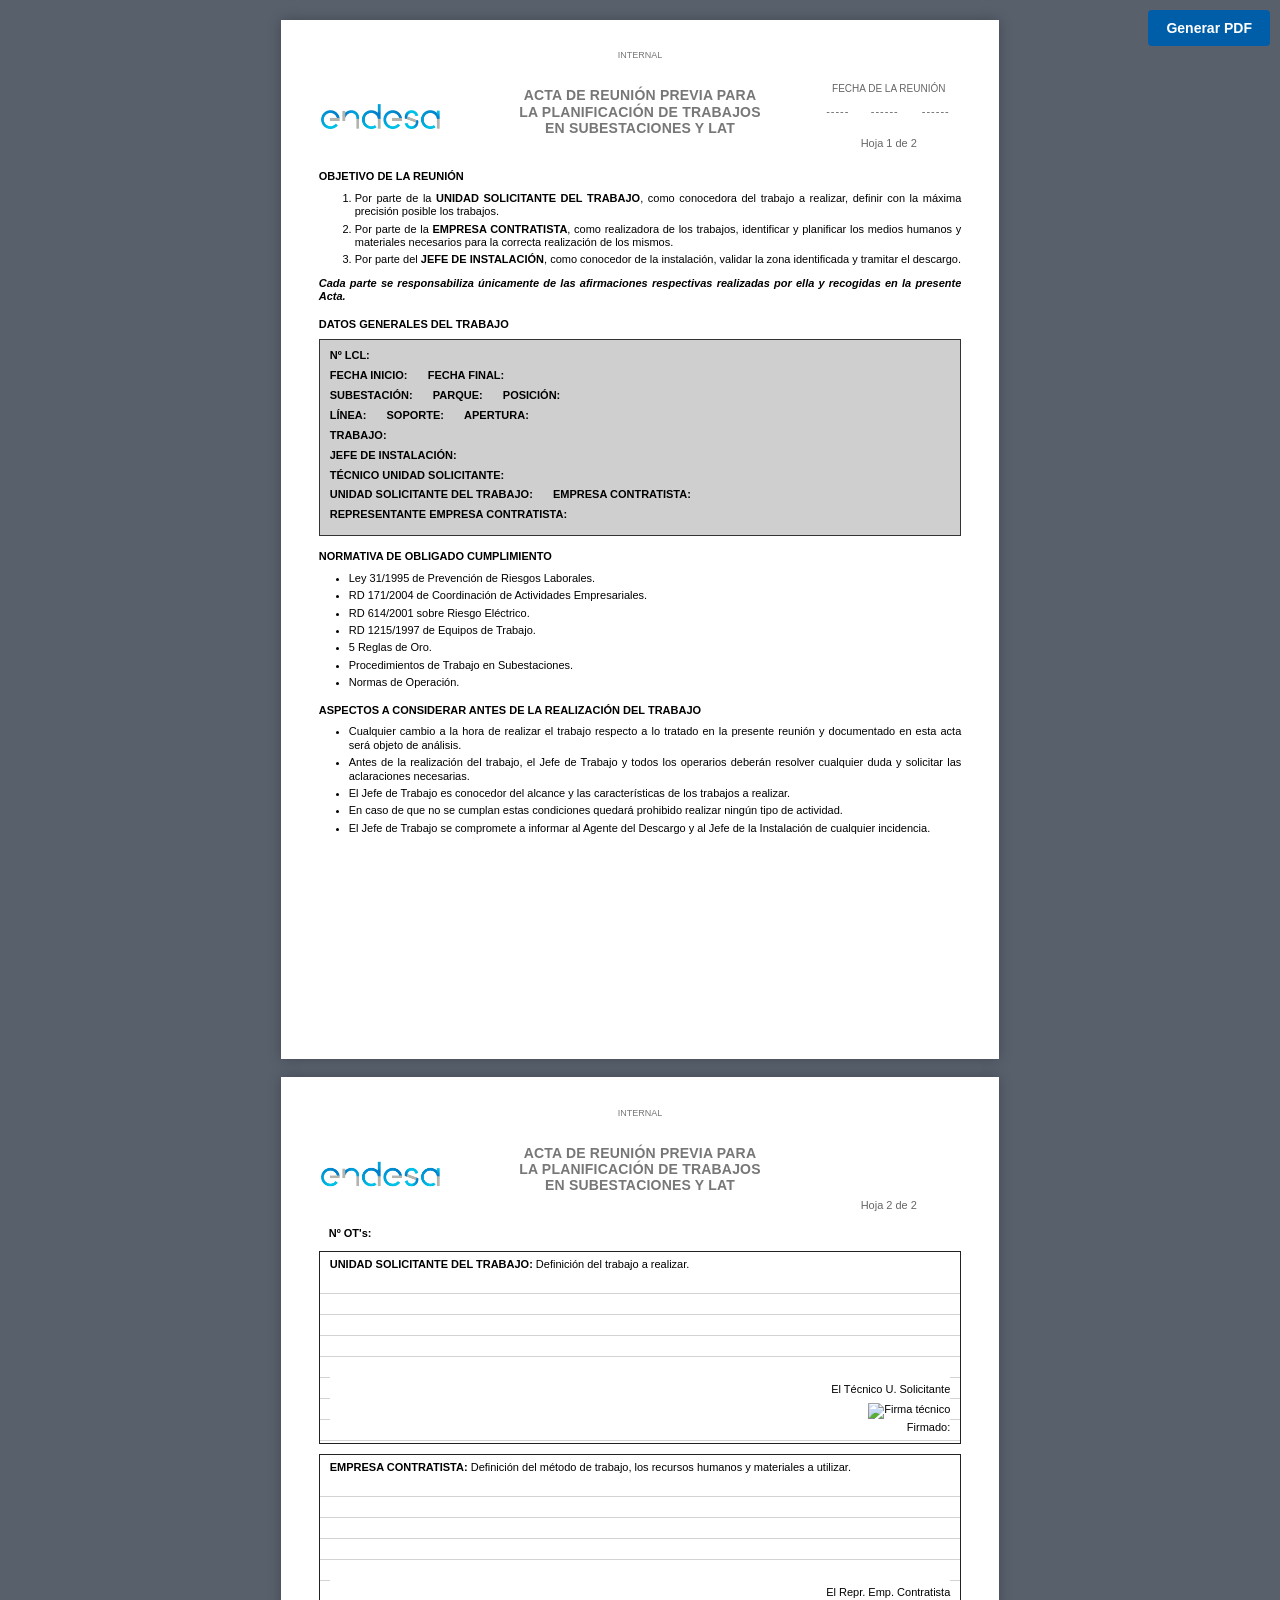
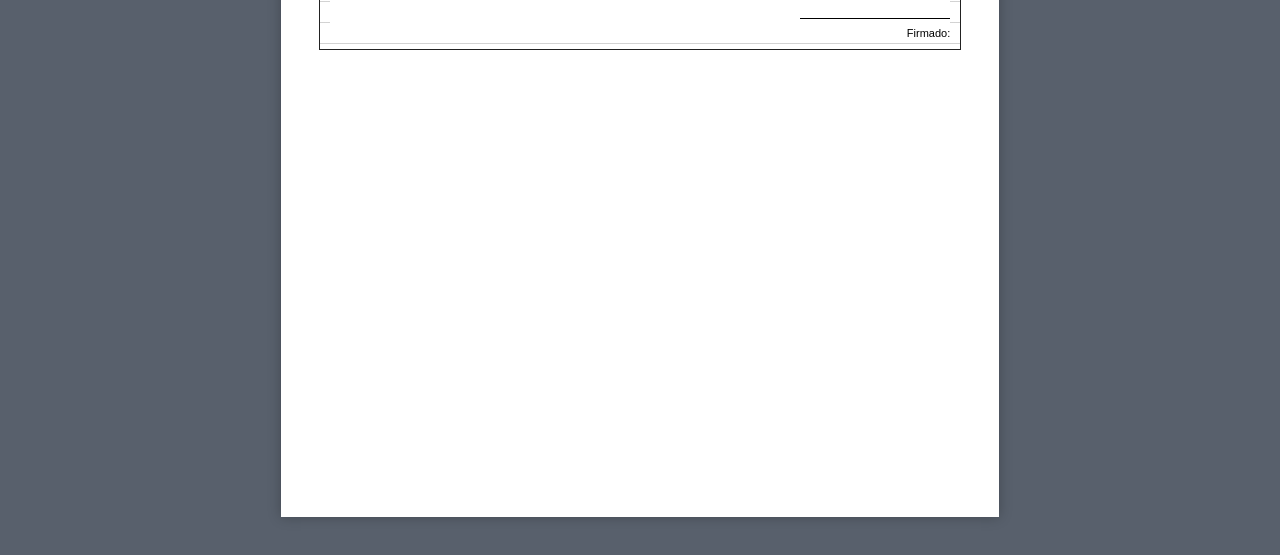
==== acta.html @ 9746b97c "Refactor acta.html to improve structure and readability" ====
<!DOCTYPE html>
<html lang="es">
<head>
    <meta charset="UTF-8">
    <title>Acta Cero</title>
    <link rel="stylesheet" href="css/acta.css">
</head>
<body>

<div class="no-print">
    <button type="button" onclick="window.print()">Generar PDF</button>
</div>

<section class="pagina">
    <div class="encabezado">
        <div class="logo">
            <img src="img/logo-endesa.png" alt="Logo Endesa">
        </div>

        <div class="titulo">
            ACTA DE REUNIÓN PREVIA PARA<br>
            LA PLANIFICACIÓN DE TRABAJOS<br>
            EN SUBESTACIONES Y LAT
        </div>

        <div class="fecha-reunion">
            <div class="fecha-label">FECHA DE LA REUNIÓN</div>

            <table>
                <tr class="fecha-numeros">
                    <td id="dia"></td>
                    <td id="mes"></td>
                    <td id="anio"></td>
                </tr>
                <tr class="fecha-rayas">
                    <td>-----</td>
                    <td>------</td>
                    <td>------</td>
                </tr>
            </table>

            <div class="hoja">Hoja 1 de 2</div>
        </div>
    </div>

    <section class="seccion">
        <div class="seccion-titulo">OBJETIVO DE LA REUNIÓN</div>

        <ol>
            <li>Por parte de la <strong>UNIDAD SOLICITANTE DEL TRABAJO</strong>, como conocedora del trabajo a realizar, definir con la máxima precisión posible los trabajos.</li>
            <li>Por parte de la <strong>EMPRESA CONTRATISTA</strong>, como realizadora de los trabajos, identificar y planificar los medios humanos y materiales necesarios para la correcta realización de los mismos.</li>
            <li>Por parte del <strong>JEFE DE INSTALACIÓN</strong>, como conocedor de la instalación, validar la zona identificada y tramitar el descargo.</li>
        </ol>

        <p class="nota-responsabilidad">
            Cada parte se responsabiliza únicamente de las afirmaciones respectivas realizadas por ella y recogidas en la presente Acta.
        </p>
    </section>

    <section class="seccion">
        <div class="seccion-titulo">DATOS GENERALES DEL TRABAJO</div>

        <div class="datos-generales">
            <div class="linea">
                <strong>Nº LCL:</strong> <span id="lcl"></span>
            </div>

            <div class="linea">
                <strong>FECHA INICIO:</strong> <span id="fechaInicioTrabajo"></span>
                <span class="espacio"></span>
                <strong>FECHA FINAL:</strong> <span id="fechaFinTrabajo"></span>
            </div>

            <div class="linea">
                <strong>SUBESTACIÓN:</strong> <span id="subestacion"></span>
                <span class="espacio"></span>
                <strong>PARQUE:</strong> <span id="parque"></span>
                <span class="espacio"></span>
                <strong>POSICIÓN:</strong> <span id="posicion"></span>
            </div>

            <div class="linea">
                <strong>LÍNEA:</strong> <span id="linea"></span>
                <span class="espacio"></span>
                <strong>SOPORTE:</strong> <span id="soporte"></span>
                <span class="espacio"></span>
                <strong>APERTURA:</strong> <span id="apertura"></span>
            </div>

            <div class="linea">
                <strong>TRABAJO:</strong> <span id="trabajo"></span>
            </div>

            <div class="linea">
                <strong>JEFE DE INSTALACIÓN:</strong> <span id="jefeInstalacion"></span>
            </div>

            <div class="linea">
                <strong>TÉCNICO UNIDAD SOLICITANTE:</strong> <span id="tecnico"></span>
            </div>

            <div class="linea">
                <strong>UNIDAD SOLICITANTE DEL TRABAJO:</strong> <span id="unidad"></span>
                <span class="espacio"></span>
                <strong>EMPRESA CONTRATISTA:</strong> <span id="empresa"></span>
            </div>

            <div class="linea">
                <strong>REPRESENTANTE EMPRESA CONTRATISTA:</strong> <span id="representante"></span>
            </div>
        </div>
    </section>

    <section class="seccion">
        <div class="seccion-titulo">NORMATIVA DE OBLIGADO CUMPLIMIENTO</div>

        <ul>
            <li>Ley 31/1995 de Prevención de Riesgos Laborales.</li>
            <li>RD 171/2004 de Coordinación de Actividades Empresariales.</li>
            <li>RD 614/2001 sobre Riesgo Eléctrico.</li>
            <li>RD 1215/1997 de Equipos de Trabajo.</li>
            <li>5 Reglas de Oro.</li>
            <li>Procedimientos de Trabajo en Subestaciones.</li>
            <li>Normas de Operación.</li>
        </ul>
    </section>

    <section class="seccion">
        <div class="seccion-titulo">ASPECTOS A CONSIDERAR ANTES DE LA REALIZACIÓN DEL TRABAJO</div>

        <ul>
            <li>Cualquier cambio a la hora de realizar el trabajo respecto a lo tratado en la presente reunión y documentado en esta acta será objeto de análisis.</li>
            <li>Antes de la realización del trabajo, el Jefe de Trabajo y todos los operarios deberán resolver cualquier duda y solicitar las aclaraciones necesarias.</li>
            <li>El Jefe de Trabajo es conocedor del alcance y las características de los trabajos a realizar.</li>
            <li>En caso de que no se cumplan estas condiciones quedará prohibido realizar ningún tipo de actividad.</li>
            <li>El Jefe de Trabajo se compromete a informar al Agente del Descargo y al Jefe de la Instalación de cualquier incidencia.</li>
        </ul>
    </section>
</section>

<section class="pagina pagina-cajas">
    <div class="encabezado">
        <div class="logo">
            <img src="img/logo-endesa.png" alt="Logo Endesa">
        </div>

        <div class="titulo">
            ACTA DE REUNIÓN PREVIA PARA<br>
            LA PLANIFICACIÓN DE TRABAJOS<br>
            EN SUBESTACIONES Y LAT
        </div>

        <div class="fecha-reunion solo-hoja">
            <div class="hoja">Hoja 2 de 2</div>
        </div>
    </div>

    <div class="ot-linea">
        <strong>Nº OT's:</strong> <span id="lcl2"></span>
    </div>

    <section class="caja caja-media">
        <div class="caja-titulo">
            <strong>UNIDAD SOLICITANTE DEL TRABAJO:</strong>
            Definición del trabajo a realizar.
        </div>

        <div class="caja-contenido caja-con-lineas">
            <div id="descripcionTrabajo" class="texto-libre"></div>

            <div class="bloque-firma">
                <div class="rol-firma">El Técnico U. Solicitante</div>
                <img id="firmaTecnicoImg" src="" alt="Firma técnico" class="firma-img">
                <div class="firma-linea-manual" id="firmaTecnicoManual"></div>
                <div class="firmado-texto">Firmado: <span id="firmaTecnicoNombre"></span></div>
            </div>
        </div>
    </section>

    <section class="caja caja-media">
        <div class="caja-titulo">
            <strong>EMPRESA CONTRATISTA:</strong>
            Definición del método de trabajo, los recursos humanos y materiales a utilizar.
        </div>

        <div class="caja-contenido caja-con-lineas">
            <div id="textoContratista" class="texto-libre"></div>

            <div class="bloque-firma">
                <div class="rol-firma">El Repr. Emp. Contratista</div>
                <div class="firma-linea"></div>
                <div class="firmado-texto">Firmado: <span id="representanteFirma"></span></div>
            </div>
        </div>
    </section>

    <section
---- css/acta.css ----
@page {
    size: A4;
    margin: 10mm;
}

* {
    box-sizing: border-box;
}

body {
    margin: 0;
    padding: 20px;
    background: #58606c;
    font-family: Arial, Helvetica, sans-serif;
    color: #000;
    font-size: 11px;
    line-height: 1.25;
}

.no-print {
    position: fixed;
    top: 10px;
    right: 10px;
    z-index: 999;
}

.no-print button {
    background: #005ea8;
    color: #fff;
    border: none;
    padding: 10px 18px;
    border-radius: 4px;
    cursor: pointer;
    font-weight: 700;
    font-size: 14px;
}

.no-print button:hover {
    background: #00447a;
}

.pagina {
    width: 190mm;
    min-height: 275mm;
    background: #fff;
    margin: 0 auto 18px auto;
    padding: 8mm 10mm 10mm 10mm;
    box-shadow: 0 0 12px rgba(0, 0, 0, 0.25);
    position: relative;
    overflow: hidden;
}


.pagina:last-child {
    page-break-after: auto;
}

.pagina::before {
    content: "INTERNAL";
    display: block;
    text-align: center;
    font-size: 9px;
    color: #777;
    margin-bottom: 8px;
}

.encabezado {
    display: grid;
    grid-template-columns: 145px 1fr 145px;
    column-gap: 12px;
    align-items: start;
    margin-bottom: 14px;
}

.logo {
    text-align: left;
}

.logo img {
    width: 122px;
    height: auto;
    margin-top: 18px;
    display: block;
}

.titulo {
    text-align: center;
    font-size: 10.5pt;
    font-weight: 700;
    color: #777;
    line-height: 1.15;
    margin-top: 18px;
    text-transform: uppercase;
    letter-spacing: 0.2px;
}

.fecha-reunion {
    font-size: 10px;
    text-align: center;
    color: #666;
    margin-top: 14px;
}

.fecha-label {
    margin-bottom: 6px;
}

.fecha-reunion table {
    width: 100%;
    border-collapse: collapse;
    margin-top: 2px;
}

.fecha-numeros td,
.fecha-reunion td {
    text-align: center;
    font-size: 16px;
    font-weight: 700;
    color: #222;
    padding-bottom: 2px;
}

.fecha-rayas td {
    text-align: center;
    font-size: 11px;
    font-weight: 400;
    letter-spacing: 1px;
    color: #666;
    padding-top: 0;
}

.hoja {
    margin-top: 16px;
    font-size: 11px;
    color: #666;
}

.solo-hoja {
    padding-top: 42px;
}

.seccion {
    margin-top: 14px;
    break-inside: avoid;
    page-break-inside: avoid;
}

.seccion-titulo {
    font-weight: 700;
    font-size: 11px;
    margin-bottom: 8px;
    text-transform: uppercase;
}

.seccion p,
.seccion li {
    font-size: 11px;
    line-height: 1.22;
    text-align: justify;
}

ol {
    margin: 6px 0 0 18px;
    padding-left: 18px;
}

ul {
    margin: 5px 0 0 16px;
    padding-left: 14px;
}

li {
    margin-bottom: 4px;
}

.nota-responsabilidad {
    margin-top: 10px;
    font-style: italic;
    font-weight: 700;
}

.datos-generales {
    border: 1px solid #333;
    background: #cfcfcf;
    padding: 8px 10px;
    margin-top: 6px;
    break-inside: avoid;
    page-break-inside: avoid;
}

.linea {
    margin-bottom: 5px;
    line-height: 1.35;
    font-size: 11px;
}

.linea strong {
    color: #000;
}

.espacio {
    display: inline-block;
    width: 14px;
}

.ot-linea {
    margin: 6px 0 8px 10px;
    font-size: 11px;
}

.caja {
    border: 1px solid #222;
    margin-top: 10px;
    background: #fff;
    break-inside: avoid;
    page-break-inside: avoid;
    position: relative;
}

.caja-titulo {
    padding: 6px 10px 4px 10px;
    font-size: 11px;
    line-height: 1.2;
    background: #fff;
    position: relative;
    z-index: 3;
}

.caja-titulo strong {
    font-size: 11px;
    text-transform: uppercase;
}

.caja-contenido {
    padding: 4px 10px 8px 10px;
    position: relative;
    background-color: #fff;
    background-repeat: repeat-y;
    background-size: 100% 21px;
    background-position: 0 0;
}

.caja-con-lineas {
    background-image: repeating-linear-gradient(
        to bottom,
        transparent 0,
        transparent 18px,
        #a7a7a7 18px,
        transparent 19px
    );
}

.caja-sin-lineas {
    background-image: none !important;
}

.caja-media .caja-contenido {
    min-height: 130px;
}

.caja-grande .caja-contenido {
    min-height: 1800px;
}

.texto-libre {
    white-space: pre-wrap;
    line-height: 20px;
    min-height: 90px;
    text-align: justify;
    position: relative;
    z-index: 2;
    padding-right: 10px;
    background: transparent;
}

.bloque-firma {
    display: flex;
    flex-direction: column;
    align-items: flex-end;
    justify-content: flex-end;
    text-align: right;
    position: relative;
    z-index: 3;
    background: #fff;
    margin-top: 6px;
    padding-left: 20px;
}

.bloque-firma-abajo {
    margin-top: 12px;
}

.rol-firma {
    text-align: right;
    margin-top: 8px;
    font-size: 11px;
    background: #fff;
    padding-left: 6px;
}

.firma-img {
    max-width: 140px;
    max-height: 48px;
    object-fit: contain;
    display: block;
    margin-top: 6px;
    background: #fff;
}

.firma-linea {
    width: 150px;
    border-top: 1px solid #000;
    margin-left: auto;
    margin-top: 10px;
    margin-bottom: 4px;
    background: #fff;
}

.firmado-texto {
    margin-top: 2px;
    font-size: 11px;
    background: #fff;
    padding-left: 6px;
}


.lineas-manuales {
    margin-top: 8px;
    position: relative;
    z-index: 1;
}

.lineas-manuales div {
    height: 20px;
    border-bottom: 1px dotted #888;
}

.bloque-firma {
    display: flex;
    flex-direction: column;
    align-items: flex-end;
    justify-content: flex-end;
    text-align: right;
    position: relative;
    z-index: 3;
    background: #fff;
    padding-left: 20px;
}


.bloque-firma-abajo {
    margin-top: 12px;
}

.rol-firma {
    text-align: right;
    margin-top: 8px;
    font-size: 11px;
}

.firma-img {
    max-width: 140px;
    max-height: 48px;
    object-fit: contain;
    display: block;
    margin-top: 6px;
}

.firma-linea {
    width: 150px;
    border-top: 1px solid #000;
    margin-left: auto;
    margin-top: 18px;
    margin-bottom: 6px;
}

.firmado-texto {
    margin-top: 2px;
    font-size: 11px;
}

.area-firma {
    display: flex;
    flex-direction: column;
    align-items: flex-end;
    justify-content: flex-end;
    min-height: 72px;
    padding-right: 8px;
    text-align: right;
}

@media print {
    @page {
        size: A4;
        margin: 12mm;
    }

    html,
    body {
        margin: 0;
        padding: 0;
        background: #fff;
        color: #000;
    }

    .no-print {
        display: none !important;
    }

    .pagina {
        width: 100%;
        min-height: auto !important;
        height: auto !important;
        margin: 0;
        padding: 0 1mm;
        box-shadow: none;
        overflow: visible;
        break-after: page;
        page-break-after: always;
    }

    .pagina:last-child {
        break-after: auto;
        page-break-after: auto;
    }

    .caja,
    .datos-generales,
    .seccion {
        break-inside: avoid;
        page-break-inside: avoid;
    }
}






.firma-linea-manual {
    width: 150px;
    border-top: 1px solid #000;
    margin-top: 18px;
    margin-bottom: 6px;
    display: none;
}

.firma-oculta {
    display: none !important;
}
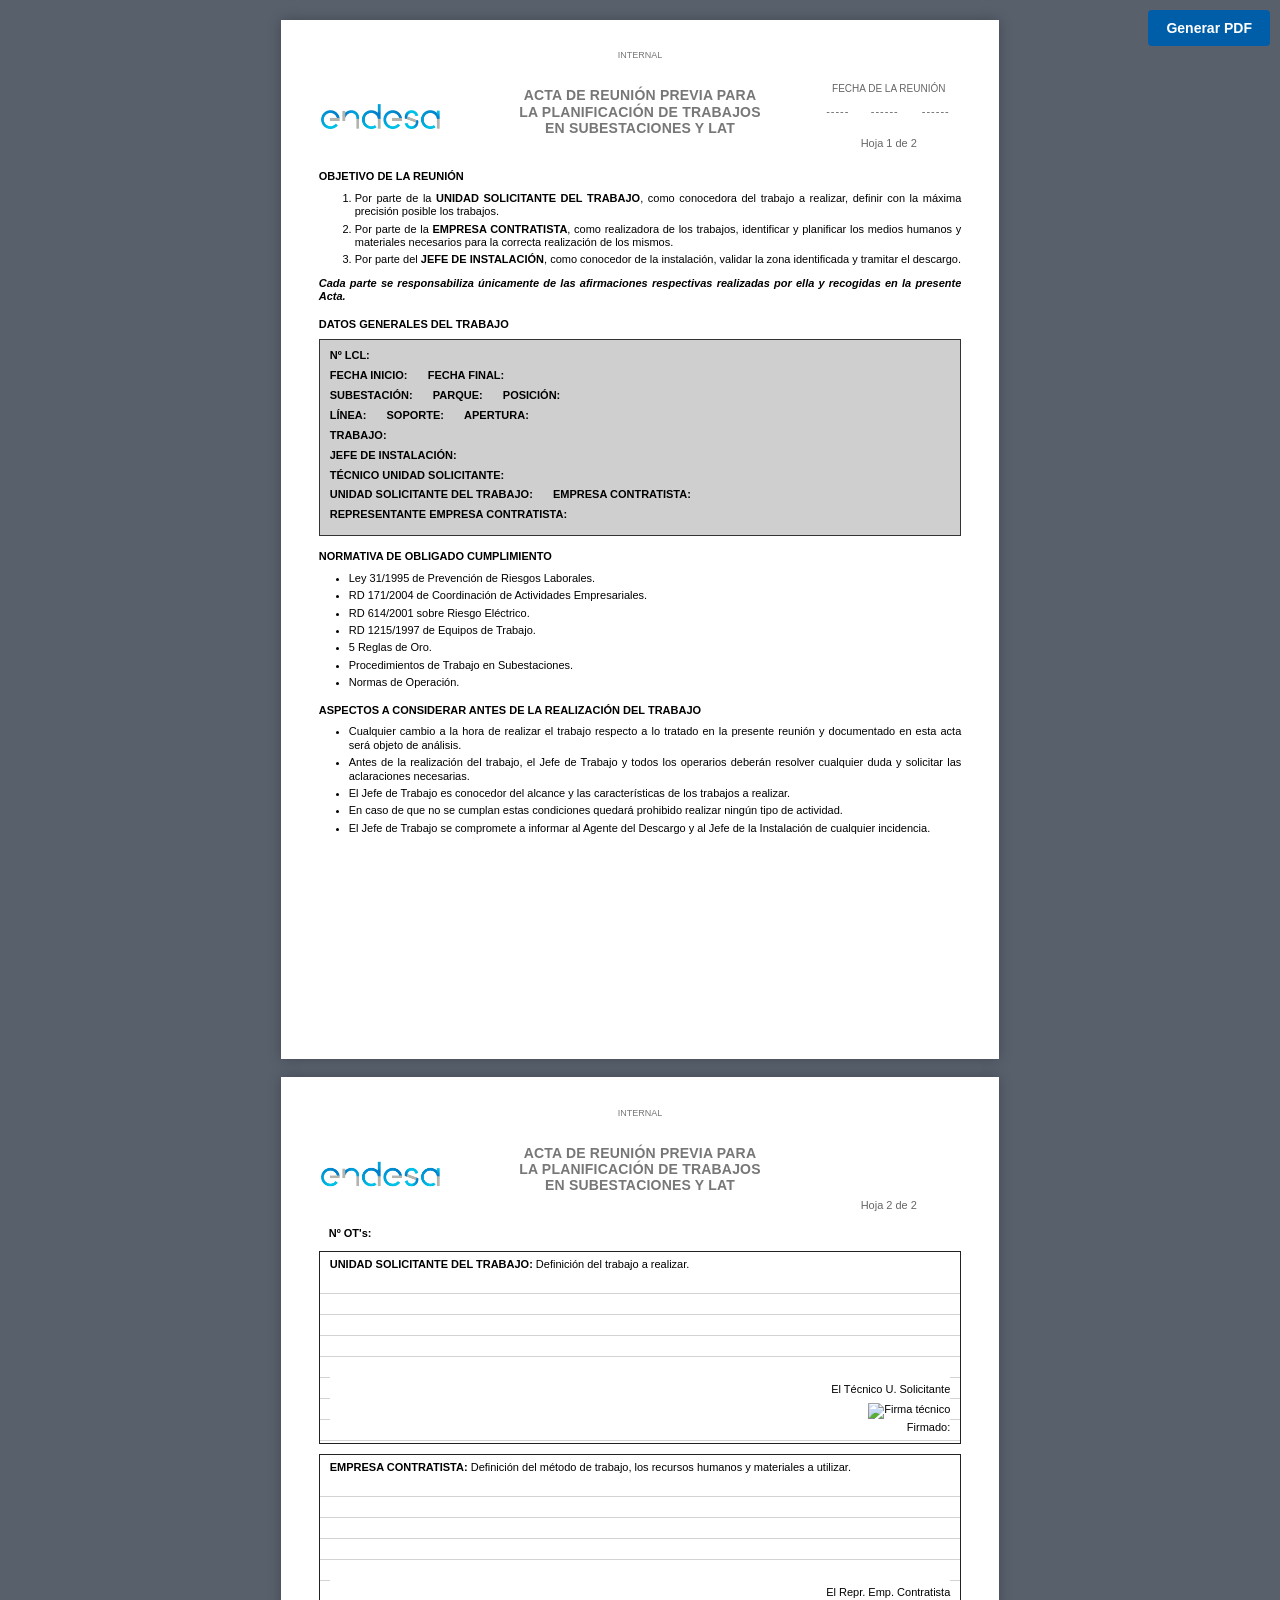
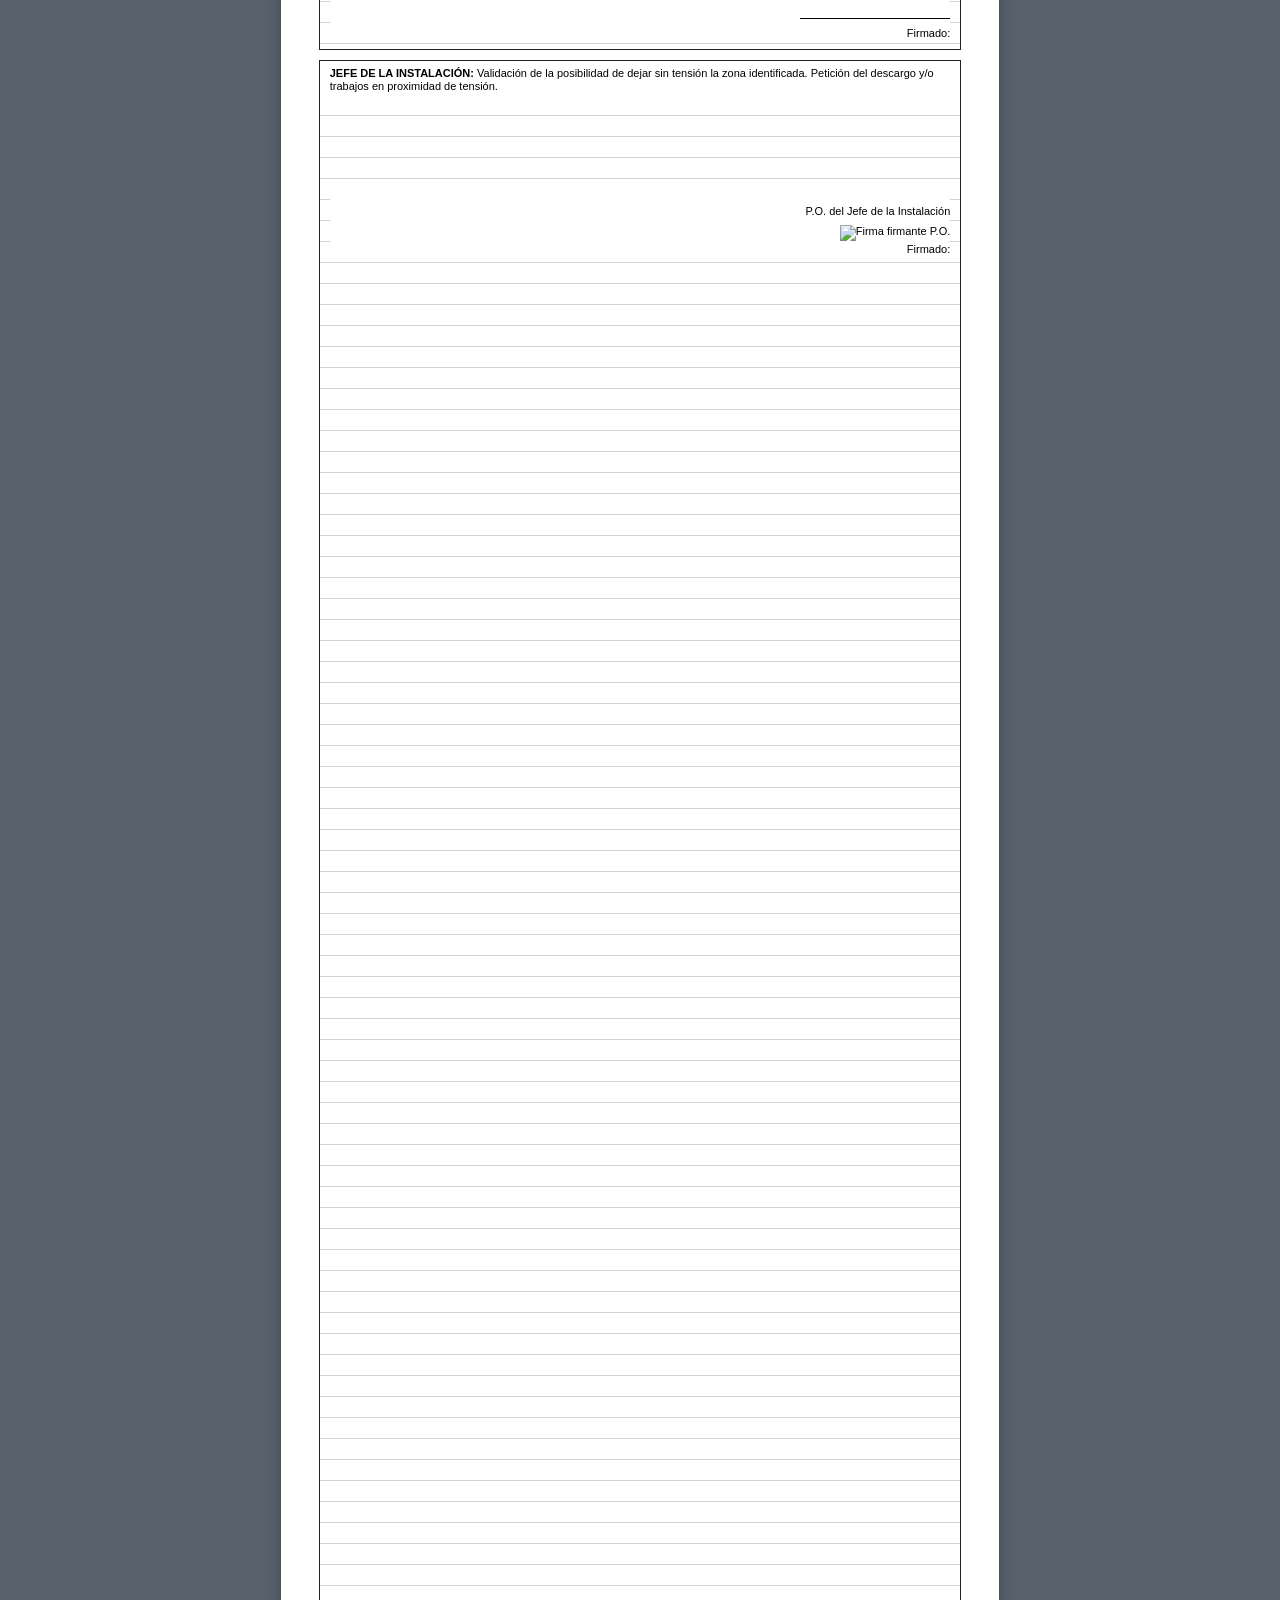
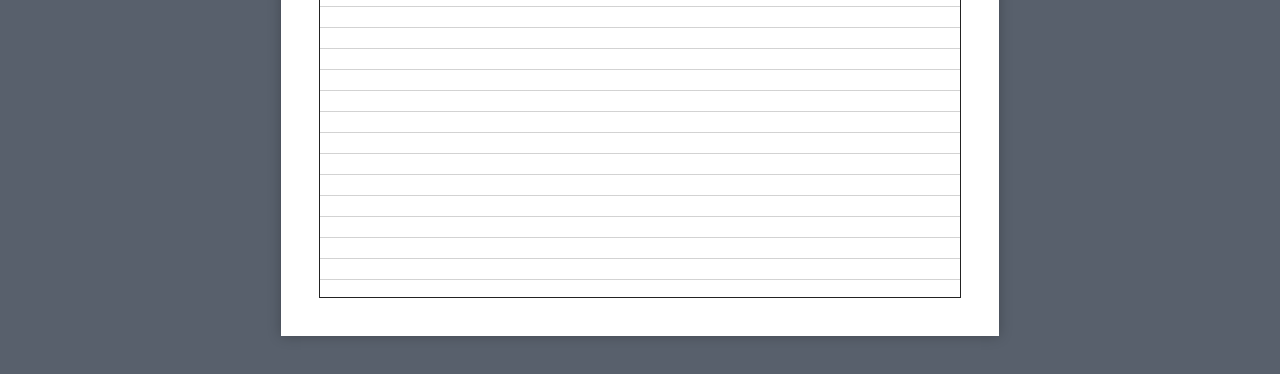
==== commit 01bf03de: "Refactor acta.html structure and content" ====
--- a/acta.html
+++ b/acta.html
@@ -194,4 +194,25 @@
         </div>
     </section>
 
-    <section
+    <section class="caja caja-grande">
+        <div class="caja-titulo">
+            <strong>JEFE DE LA INSTALACIÓN:</strong>
+            Validación de la posibilidad de dejar sin tensión la zona identificada. Petición del descargo y/o trabajos en proximidad de tensión.
+        </div>
+
+        <div class="caja-contenido caja-con-lineas caja-con-firma-abajo">
+            <div id="textoJI" class="texto-libre"></div>
+
+            <div class="bloque-firma">
+                <div class="rol-firma">P.O. del Jefe de la Instalación</div>
+                <img id="firmaFirmantePOImg" src="" alt="Firma firmante P.O." class="firma-img">
+                <div class="firma-linea-manual" id="firmaFirmantePOManual"></div>
+                <div class="firmado-texto">Firmado: <span id="firmaFirmantePO"></span></div>
+            </div>
+        </div>
+    </section>
+</section>
+</body>
+</html>
+    
+
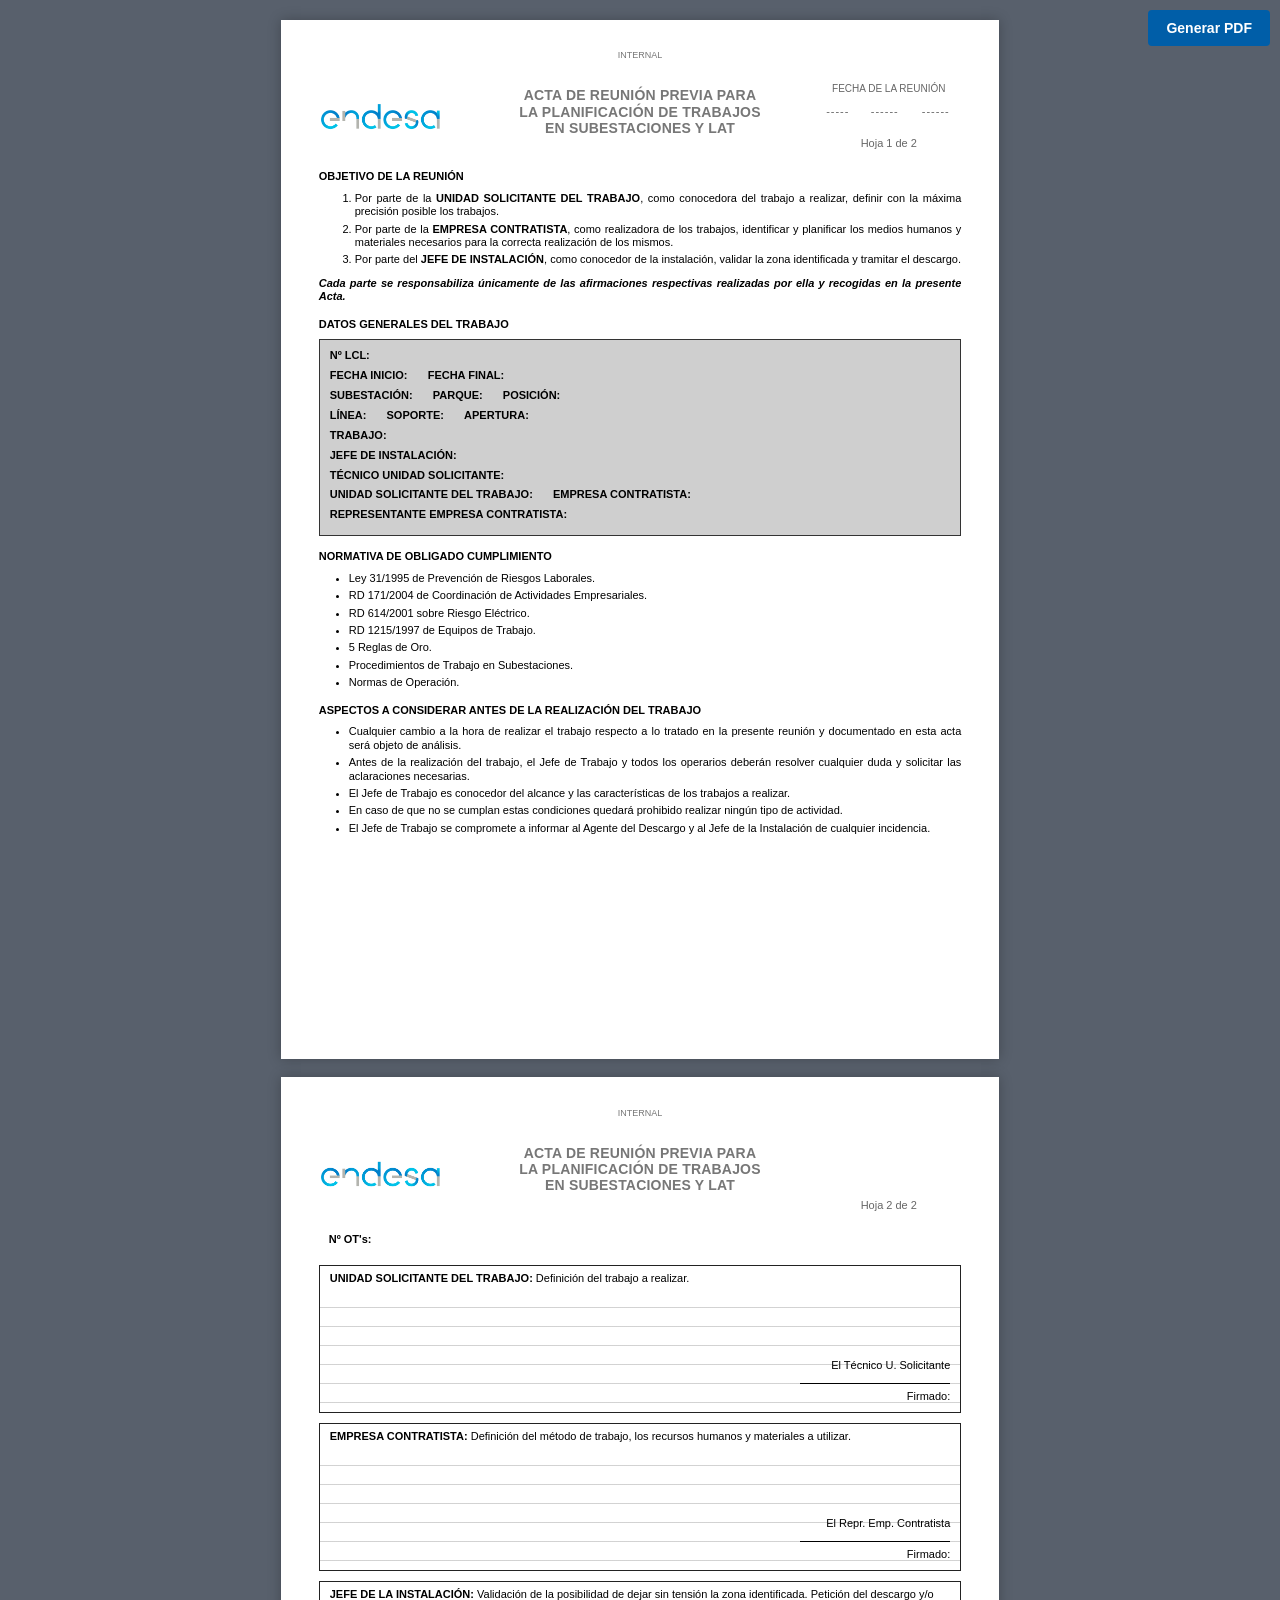
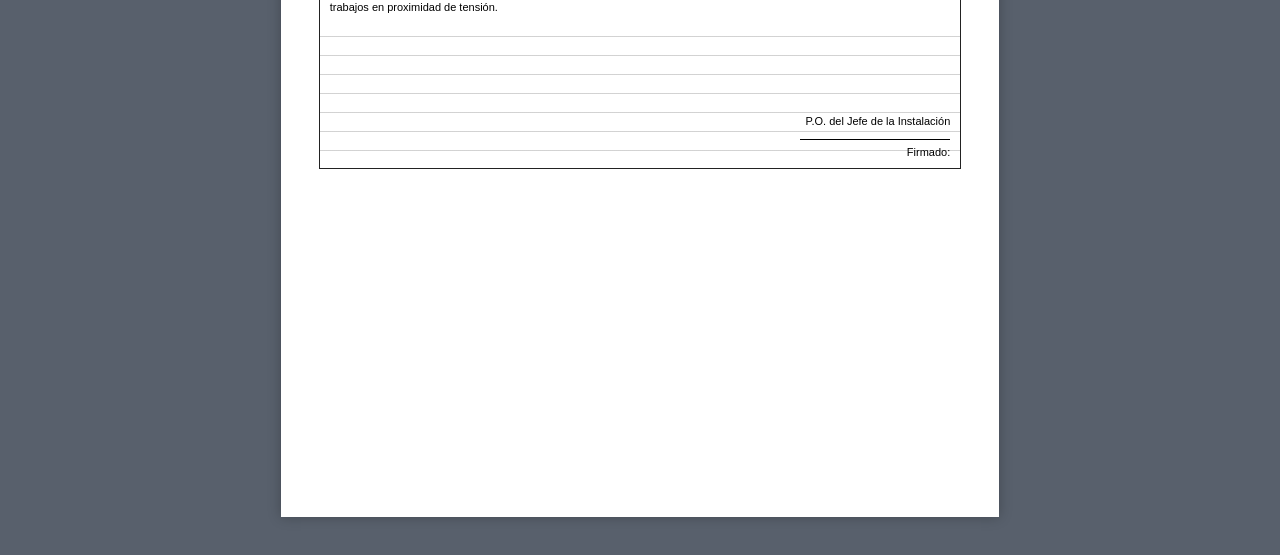
==== commit 101db3b0: "Refactor acta.html structure and add script functionality" ====
--- a/acta.html
+++ b/acta.html
@@ -165,7 +165,7 @@
             Definición del trabajo a realizar.
         </div>
 
-        <div class="caja-contenido caja-con-lineas">
+        <div class="caja-contenido caja-con-lineas caja-con-firma-abajo">
             <div id="descripcionTrabajo" class="texto-libre"></div>
 
             <div class="bloque-firma">
@@ -183,7 +183,7 @@
             Definición del método de trabajo, los recursos humanos y materiales a utilizar.
         </div>
 
-        <div class="caja-contenido caja-con-lineas">
+        <div class="caja-contenido caja-con-lineas caja-con-firma-abajo">
             <div id="textoContratista" class="texto-libre"></div>
 
             <div class="bloque-firma">
@@ -212,7 +212,101 @@
         </div>
     </section>
 </section>
+
+<script>
+const datos = JSON.parse(localStorage.getItem("actaCero")) || {};
+
+function poner(id, valor) {
+    const elemento = document.getElementById(id);
+    if (elemento) elemento.textContent = valor || "";
+}
+
+function formatearFecha(fechaISO) {
+    if (!fechaISO) return { dia: "", mes: "", anio: "" };
+    const partes = fechaISO.split("-");
+    if (partes.length !== 3) return { dia: "", mes: "", anio: "" };
+    return {
+        anio: partes[0],
+        mes: partes[1].padStart(2, "0"),
+        dia: partes[2].padStart(2, "0")
+    };
+}
+
+function formatearFechaVisual(fechaISO) {
+    if (!fechaISO) return "";
+    const partes = fechaISO.split("-");
+    if (partes.length !== 3) return fechaISO;
+    return `${partes[2]}-${partes[1]}-${partes[0]}`;
+}
+
+function actualizarLineasSegunContenido(idTexto) {
+    const bloqueTexto = document.getElementById(idTexto);
+    if (!bloqueTexto) return;
+
+    const contenedor = bloqueTexto.closest(".caja-contenido");
+    if (!contenedor) return;
+
+    const tieneTexto = bloqueTexto.textContent.trim() !== "";
+
+    if (tieneTexto) {
+        contenedor.classList.add("caja-sin-lineas");
+    } else {
+        contenedor.classList.remove("caja-sin-lineas");
+    }
+}
+
+function configurarFirma(imgId, lineaId, usarFirma, rutaFirma) {
+    const img = document.getElementById(imgId);
+    const linea = document.getElementById(lineaId);
+
+    if (!img || !linea) return;
+
+    if (usarFirma && rutaFirma) {
+        img.src = rutaFirma;
+        img.classList.remove("firma-oculta");
+        linea.style.display = "none";
+    } else {
+        img.removeAttribute("src");
+        img.classList.add("firma-oculta");
+        linea.style.display = "block";
+    }
+}
+
+poner("lcl", datos.lcl);
+poner("lcl2", datos.lcl);
+poner("subestacion", datos.subestacion);
+poner("parque", datos.parque);
+poner("posicion", datos.posicion);
+poner("linea", datos.linea);
+poner("soporte", datos.soporte);
+poner("apertura", datos.apertura);
+poner("trabajo", datos.trabajo);
+poner("empresa", datos.empresa);
+poner("representante", datos.representante);
+poner("tecnico", datos.tecnico);
+poner("unidad", datos.unidad);
+poner("jefeInstalacion", datos.jefeInstalacion);
+poner("descripcionTrabajo", datos.descripcion);
+poner("textoContratista", datos.textoContratista);
+poner("textoJI", datos.textoJI);
+poner("firmaTecnicoNombre", datos.tecnico);
+poner("representanteFirma", datos.representante);
+poner("firmaFirmantePO", datos.firmantePOJefeNombre);
+poner("fechaInicioTrabajo", formatearFechaVisual(datos.fechaInicio));
+poner("fechaFinTrabajo", formatearFechaVisual(datos.fechaFin));
+
+const fecha = formatearFecha(datos.fecha);
+poner("dia", fecha.dia);
+poner("mes", fecha.mes);
+poner("anio", fecha.anio);
+
+actualizarLineasSegunContenido("descripcionTrabajo");
+actualizarLineasSegunContenido("textoContratista");
+actualizarLineasSegunContenido("textoJI");
+
+configurarFirma("firmaTecnicoImg", "firmaTecnicoManual", datos.tecnicoUsarFirma, datos.tecnicoFirma);
+configurarFirma("firmaFirmantePOImg", "firmaFirmantePOManual", datos.firmantePOJefeUsarFirma, datos.firmantePOJefeFirma);
+</script>
+
 </body>
 </html>
-    
-
--- a/css/acta.css
+++ b/css/acta.css
@@ -50,7 +50,6 @@
     overflow: hidden;
 }
 
-
 .pagina:last-child {
     page-break-after: auto;
 }
@@ -208,6 +207,11 @@
     font-size: 11px;
 }
 
+.pagina-cajas {
+    display: flex;
+    flex-direction: column;
+}
+
 .caja {
     border: 1px solid #222;
     margin-top: 10px;
@@ -215,6 +219,7 @@
     break-inside: avoid;
     page-break-inside: avoid;
     position: relative;
+    width: 100%;
 }
 
 .caja-titulo {
@@ -236,7 +241,7 @@
     position: relative;
     background-color: #fff;
     background-repeat: repeat-y;
-    background-size: 100% 21px;
+    background-size: 100% 19px;
     background-position: 0 0;
 }
 
@@ -255,22 +260,29 @@
 }
 
 .caja-media .caja-contenido {
-    min-height: 130px;
+    min-height: 120px;
 }
 
 .caja-grande .caja-contenido {
-    min-height: 1800px;
+    min-height: 150px;
+}
+
+.caja-con-firma-abajo {
+    display: flex;
+    flex-direction: column;
+    justify-content: space-between;
 }
 
 .texto-libre {
     white-space: pre-wrap;
-    line-height: 20px;
-    min-height: 90px;
+    line-height: 18px;
+    min-height: 54px;
     text-align: justify;
     position: relative;
     z-index: 2;
     padding-right: 10px;
     background: transparent;
+    flex: 1 1 auto;
 }
 
 .bloque-firma {
@@ -281,21 +293,17 @@
     text-align: right;
     position: relative;
     z-index: 3;
-    background: #fff;
-    margin-top: 6px;
+    margin-top: 8px;
     padding-left: 20px;
-}
-
-.bloque-firma-abajo {
-    margin-top: 12px;
+    flex: 0 0 auto;
+    background: transparent;
 }
 
 .rol-firma {
     text-align: right;
-    margin-top: 8px;
-    font-size: 11px;
-    background: #fff;
-    padding-left: 6px;
+    margin-top: 4px;
+    font-size: 11px;
+    background: transparent;
 }
 
 .firma-img {
@@ -304,7 +312,7 @@
     object-fit: contain;
     display: block;
     margin-top: 6px;
-    background: #fff;
+    background: transparent;
 }
 
 .firma-linea {
@@ -313,80 +321,26 @@
     margin-left: auto;
     margin-top: 10px;
     margin-bottom: 4px;
-    background: #fff;
+    background: transparent;
+}
+
+.firma-linea-manual {
+    width: 150px;
+    border-top: 1px solid #000;
+    margin-top: 10px;
+    margin-bottom: 4px;
+    display: none;
+    background: transparent;
 }
 
 .firmado-texto {
     margin-top: 2px;
     font-size: 11px;
-    background: #fff;
-    padding-left: 6px;
-}
-
-
-.lineas-manuales {
-    margin-top: 8px;
-    position: relative;
-    z-index: 1;
-}
-
-.lineas-manuales div {
-    height: 20px;
-    border-bottom: 1px dotted #888;
-}
-
-.bloque-firma {
-    display: flex;
-    flex-direction: column;
-    align-items: flex-end;
-    justify-content: flex-end;
-    text-align: right;
-    position: relative;
-    z-index: 3;
-    background: #fff;
-    padding-left: 20px;
-}
-
-
-.bloque-firma-abajo {
-    margin-top: 12px;
-}
-
-.rol-firma {
-    text-align: right;
-    margin-top: 8px;
-    font-size: 11px;
-}
-
-.firma-img {
-    max-width: 140px;
-    max-height: 48px;
-    object-fit: contain;
-    display: block;
-    margin-top: 6px;
-}
-
-.firma-linea {
-    width: 150px;
-    border-top: 1px solid #000;
-    margin-left: auto;
-    margin-top: 18px;
-    margin-bottom: 6px;
-}
-
-.firmado-texto {
-    margin-top: 2px;
-    font-size: 11px;
-}
-
-.area-firma {
-    display: flex;
-    flex-direction: column;
-    align-items: flex-end;
-    justify-content: flex-end;
-    min-height: 72px;
-    padding-right: 8px;
-    text-align: right;
+    background: transparent;
+}
+
+.firma-oculta {
+    display: none !important;
 }
 
 @media print {
@@ -419,9 +373,41 @@
         page-break-after: always;
     }
 
-    .pagina:last-child {
-        break-after: auto;
-        page-break-after: auto;
+    .pagina:last-of-type {
+        break-after: auto !important;
+        page-break-after: auto !important;
+    }
+
+    .pagina-cajas {
+        display: flex;
+        flex-direction: column;
+        min-height: 0 !important;
+        height: auto !important;
+    }
+
+    .pagina-cajas .caja {
+        flex: 1 1 auto;
+        min-height: 0 !important;
+        margin-top: 8px;
+    }
+
+    .pagina-cajas .caja:first-of-type {
+        margin-top: 10px;
+    }
+
+    .pagina-cajas .caja:last-child {
+        margin-bottom: 0 !important;
+    }
+
+    .caja-media .caja-contenido,
+    .caja-grande .caja-contenido,
+    .pagina-cajas .caja-contenido {
+        min-height: 0 !important;
+        height: auto !important;
+    }
+
+    .bloque-firma {
+        margin-top: 6px !important;
     }
 
     .caja,
@@ -431,20 +417,3 @@
         page-break-inside: avoid;
     }
 }
-
-
-
-
-
-
-.firma-linea-manual {
-    width: 150px;
-    border-top: 1px solid #000;
-    margin-top: 18px;
-    margin-bottom: 6px;
-    display: none;
-}
-
-.firma-oculta {
-    display: none !important;
-}
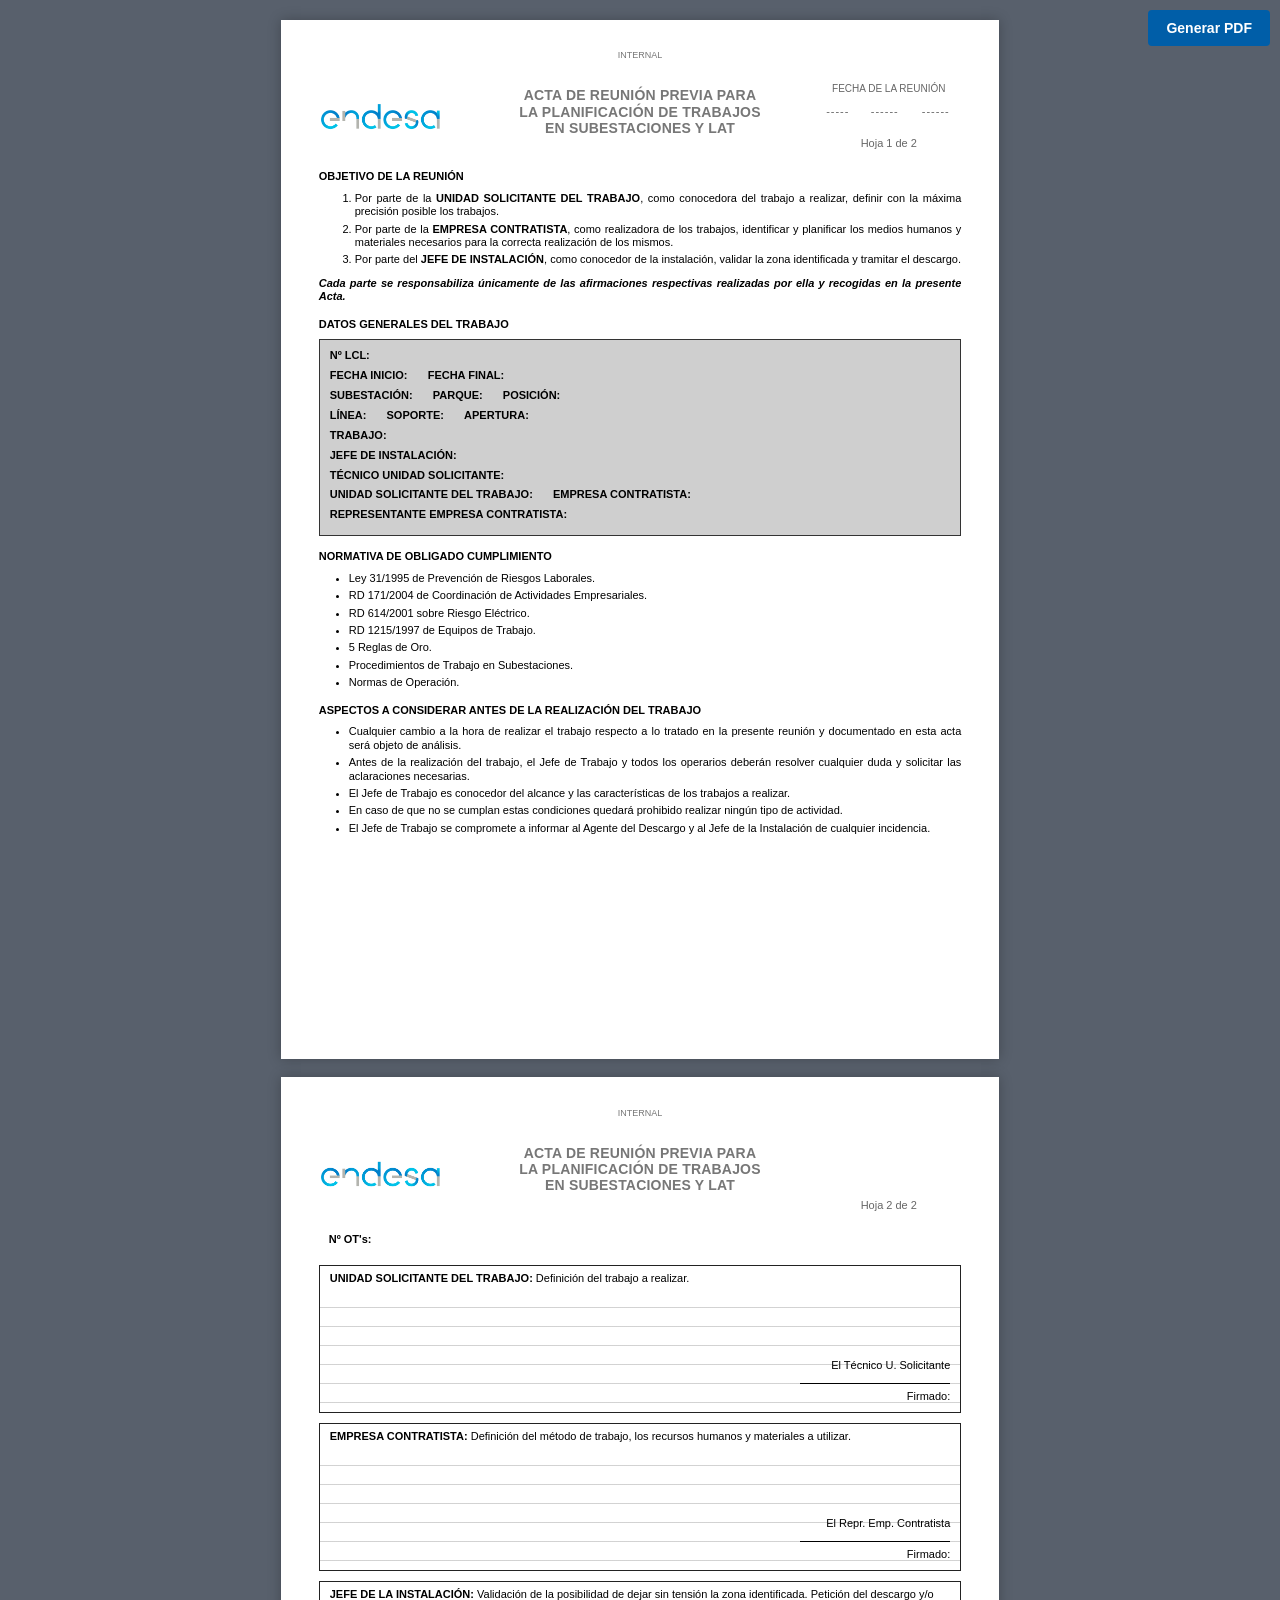
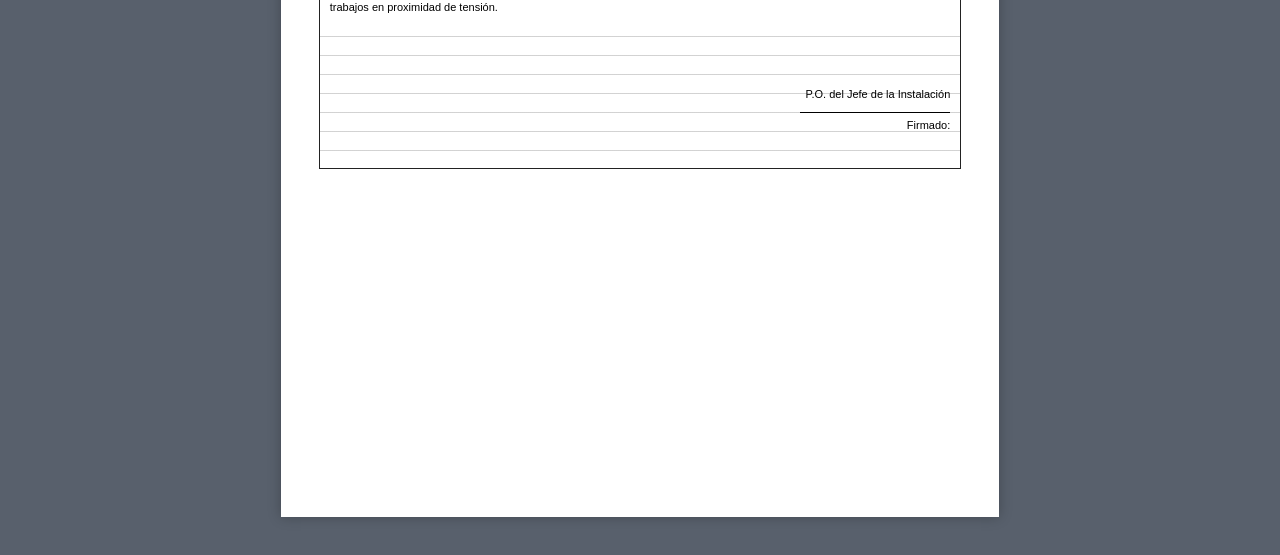
==== commit 336be653: "Fix HTML structure and restore content" ====
--- a/acta.html
+++ b/acta.html
@@ -165,7 +165,7 @@
             Definición del trabajo a realizar.
         </div>
 
-        <div class="caja-contenido caja-con-lineas caja-con-firma-abajo">
+        <div class="caja-contenido caja-con-lineas">
             <div id="descripcionTrabajo" class="texto-libre"></div>
 
             <div class="bloque-firma">
@@ -183,7 +183,7 @@
             Definición del método de trabajo, los recursos humanos y materiales a utilizar.
         </div>
 
-        <div class="caja-contenido caja-con-lineas caja-con-firma-abajo">
+        <div class="caja-contenido caja-con-lineas">
             <div id="textoContratista" class="texto-libre"></div>
 
             <div class="bloque-firma">
@@ -200,7 +200,7 @@
             Validación de la posibilidad de dejar sin tensión la zona identificada. Petición del descargo y/o trabajos en proximidad de tensión.
         </div>
 
-        <div class="caja-contenido caja-con-lineas caja-con-firma-abajo">
+        <div class="caja-contenido caja-con-lineas">
             <div id="textoJI" class="texto-libre"></div>
 
             <div class="bloque-firma">
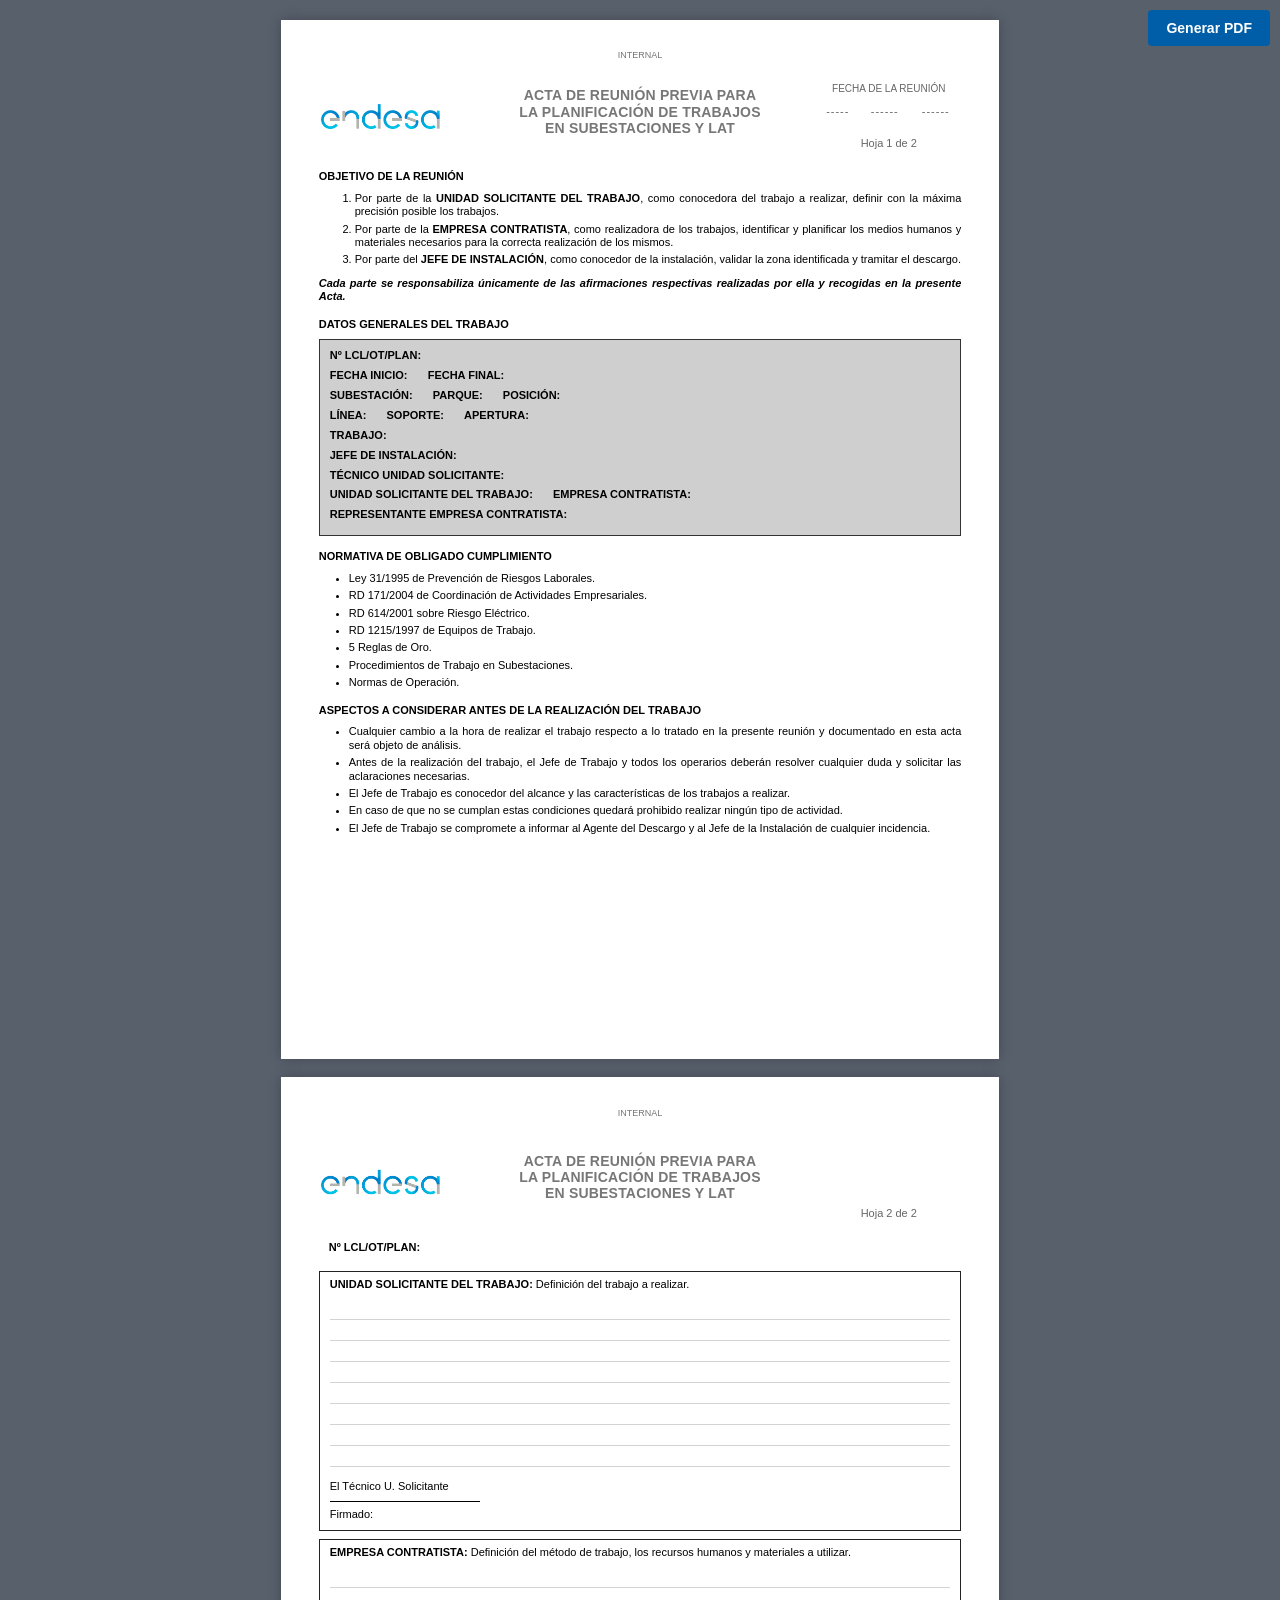
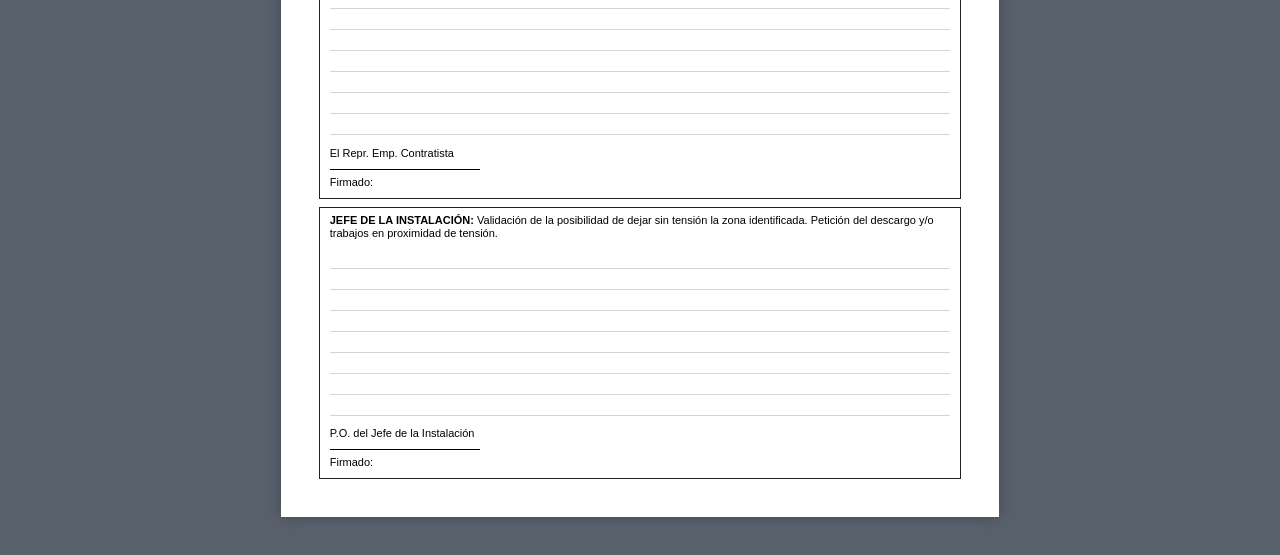
==== commit a28f61e6: "V0.9" ====
--- a/acta.html
+++ b/acta.html
@@ -62,7 +62,7 @@
 
         <div class="datos-generales">
             <div class="linea">
-                <strong>Nº LCL:</strong> <span id="lcl"></span>
+                <strong>Nº LCL/OT/PLAN:</strong> <span id="lcl"></span>
             </div>
 
             <div class="linea">
@@ -156,7 +156,7 @@
     </div>
 
     <div class="ot-linea">
-        <strong>Nº OT's:</strong> <span id="lcl2"></span>
+        <strong>Nº LCL/OT/PLAN:</strong> <span id="lcl2"></span>
     </div>
 
     <section class="caja caja-media">
@@ -188,7 +188,8 @@
 
             <div class="bloque-firma">
                 <div class="rol-firma">El Repr. Emp. Contratista</div>
-                <div class="firma-linea"></div>
+                <img id="firmaRepresentanteImg" src="" alt="Firma representante" class="firma-img">
+                <div class="firma-linea-manual" id="firmaRepresentanteManual"></div>
                 <div class="firmado-texto">Firmado: <span id="representanteFirma"></span></div>
             </div>
         </div>
@@ -305,6 +306,7 @@
 actualizarLineasSegunContenido("textoJI");
 
 configurarFirma("firmaTecnicoImg", "firmaTecnicoManual", datos.tecnicoUsarFirma, datos.tecnicoFirma);
+configurarFirma("firmaRepresentanteImg", "firmaRepresentanteManual", datos.representanteUsarFirma, datos.representanteFirma);
 configurarFirma("firmaFirmantePOImg", "firmaFirmantePOManual", datos.firmantePOJefeUsarFirma, datos.firmantePOJefeFirma);
 </script>
 
--- a/css/acta.css
+++ b/css/acta.css
@@ -3,12 +3,21 @@
     margin: 10mm;
 }
 
+:root {
+    --alto-folio: 275mm;
+}
+
 * {
     box-sizing: border-box;
 }
 
+html,
 body {
     margin: 0;
+    padding: 0;
+}
+
+body {
     padding: 20px;
     background: #58606c;
     font-family: Arial, Helvetica, sans-serif;
@@ -41,17 +50,13 @@
 
 .pagina {
     width: 190mm;
-    min-height: 275mm;
+    height: 275mm;
     background: #fff;
     margin: 0 auto 18px auto;
     padding: 8mm 10mm 10mm 10mm;
     box-shadow: 0 0 12px rgba(0, 0, 0, 0.25);
     position: relative;
     overflow: hidden;
-}
-
-.pagina:last-child {
-    page-break-after: auto;
 }
 
 .pagina::before {
@@ -140,8 +145,6 @@
 
 .seccion {
     margin-top: 14px;
-    break-inside: avoid;
-    page-break-inside: avoid;
 }
 
 .seccion-titulo {
@@ -183,8 +186,6 @@
     background: #cfcfcf;
     padding: 8px 10px;
     margin-top: 6px;
-    break-inside: avoid;
-    page-break-inside: avoid;
 }
 
 .linea {
@@ -203,23 +204,30 @@
 }
 
 .ot-linea {
-    margin: 6px 0 8px 10px;
+    margin: 4px 0 8px 10px;
     font-size: 11px;
 }
 
 .pagina-cajas {
     display: flex;
     flex-direction: column;
+    gap: 8px;
+}
+
+.pagina-cajas .encabezado {
+    margin-bottom: 8px;
 }
 
 .caja {
     border: 1px solid #222;
-    margin-top: 10px;
     background: #fff;
-    break-inside: avoid;
-    page-break-inside: avoid;
     position: relative;
     width: 100%;
+    overflow: visible;
+    display: flex;
+    flex-direction: column;
+    flex: 1 1 0;
+    min-height: calc(var(--alto-folio) * 0.25);
 }
 
 .caja-titulo {
@@ -240,94 +248,82 @@
     padding: 4px 10px 8px 10px;
     position: relative;
     background-color: #fff;
-    background-repeat: repeat-y;
-    background-size: 100% 19px;
-    background-position: 0 0;
-}
-
-.caja-con-lineas {
+    display: flex;
+    flex-direction: column;
+    justify-content: space-between;
+    flex: 1 1 auto;
+}
+
+.caja-sin-lineas .texto-libre {
+    background-image: none !important;
+}
+
+/* La caja grande (Jefe de Instalación) crece algo más que las medias
+   cuando sobra espacio en el folio, pero todas respetan el mínimo del 25% */
+.caja-grande {
+    flex-grow: 1.3;
+}
+
+.caja-con-lineas .texto-libre {
     background-image: repeating-linear-gradient(
         to bottom,
         transparent 0,
-        transparent 18px,
-        #a7a7a7 18px,
-        transparent 19px
+        transparent 20px,
+        #a7a7a7 20px,
+        transparent 21px
     );
-}
-
-.caja-sin-lineas {
-    background-image: none !important;
-}
-
-.caja-media .caja-contenido {
-    min-height: 120px;
-}
-
-.caja-grande .caja-contenido {
-    min-height: 150px;
-}
-
-.caja-con-firma-abajo {
-    display: flex;
-    flex-direction: column;
-    justify-content: space-between;
-}
+    background-repeat: repeat-y;
+    background-size: 100% 21px;
+    background-position: 0 0;
+}
+
 
 .texto-libre {
     white-space: pre-wrap;
-    line-height: 18px;
-    min-height: 54px;
+    line-height: 21px;
     text-align: justify;
     position: relative;
     z-index: 2;
     padding-right: 10px;
     background: transparent;
     flex: 1 1 auto;
+    overflow: visible;
 }
 
 .bloque-firma {
     display: flex;
     flex-direction: column;
-    align-items: flex-end;
+    align-items: flex-start;
     justify-content: flex-end;
-    text-align: right;
+    text-align: left;
     position: relative;
     z-index: 3;
-    margin-top: 8px;
-    padding-left: 20px;
+    margin-top: 6px;
+    padding-right: 20px;
     flex: 0 0 auto;
     background: transparent;
 }
 
 .rol-firma {
-    text-align: right;
-    margin-top: 4px;
+    text-align: left;
+    margin-top: 0;
     font-size: 11px;
     background: transparent;
 }
 
 .firma-img {
     max-width: 140px;
-    max-height: 48px;
+    max-height: 34px;
     object-fit: contain;
     display: block;
-    margin-top: 6px;
-    background: transparent;
-}
-
-.firma-linea {
-    width: 150px;
-    border-top: 1px solid #000;
-    margin-left: auto;
-    margin-top: 10px;
-    margin-bottom: 4px;
+    margin-top: 4px;
     background: transparent;
 }
 
 .firma-linea-manual {
     width: 150px;
     border-top: 1px solid #000;
-    margin-top: 10px;
+    margin-top: 8px;
     margin-bottom: 4px;
     display: none;
     background: transparent;
@@ -357,14 +353,21 @@
         color: #000;
     }
 
+    body {
+        padding: 0;
+    }
+
     .no-print {
         display: none !important;
     }
 
+    :root {
+        --alto-folio: 273mm;
+    }
+
     .pagina {
         width: 100%;
-        min-height: auto !important;
-        height: auto !important;
+        height: 273mm;
         margin: 0;
         padding: 0 1mm;
         box-shadow: none;
@@ -379,41 +382,6 @@
     }
 
     .pagina-cajas {
-        display: flex;
-        flex-direction: column;
-        min-height: 0 !important;
-        height: auto !important;
-    }
-
-    .pagina-cajas .caja {
-        flex: 1 1 auto;
-        min-height: 0 !important;
-        margin-top: 8px;
-    }
-
-    .pagina-cajas .caja:first-of-type {
-        margin-top: 10px;
-    }
-
-    .pagina-cajas .caja:last-child {
-        margin-bottom: 0 !important;
-    }
-
-    .caja-media .caja-contenido,
-    .caja-grande .caja-contenido,
-    .pagina-cajas .caja-contenido {
-        min-height: 0 !important;
-        height: auto !important;
-    }
-
-    .bloque-firma {
-        margin-top: 6px !important;
-    }
-
-    .caja,
-    .datos-generales,
-    .seccion {
-        break-inside: avoid;
-        page-break-inside: avoid;
-    }
-}
+        gap: 8px;
+    }
+}
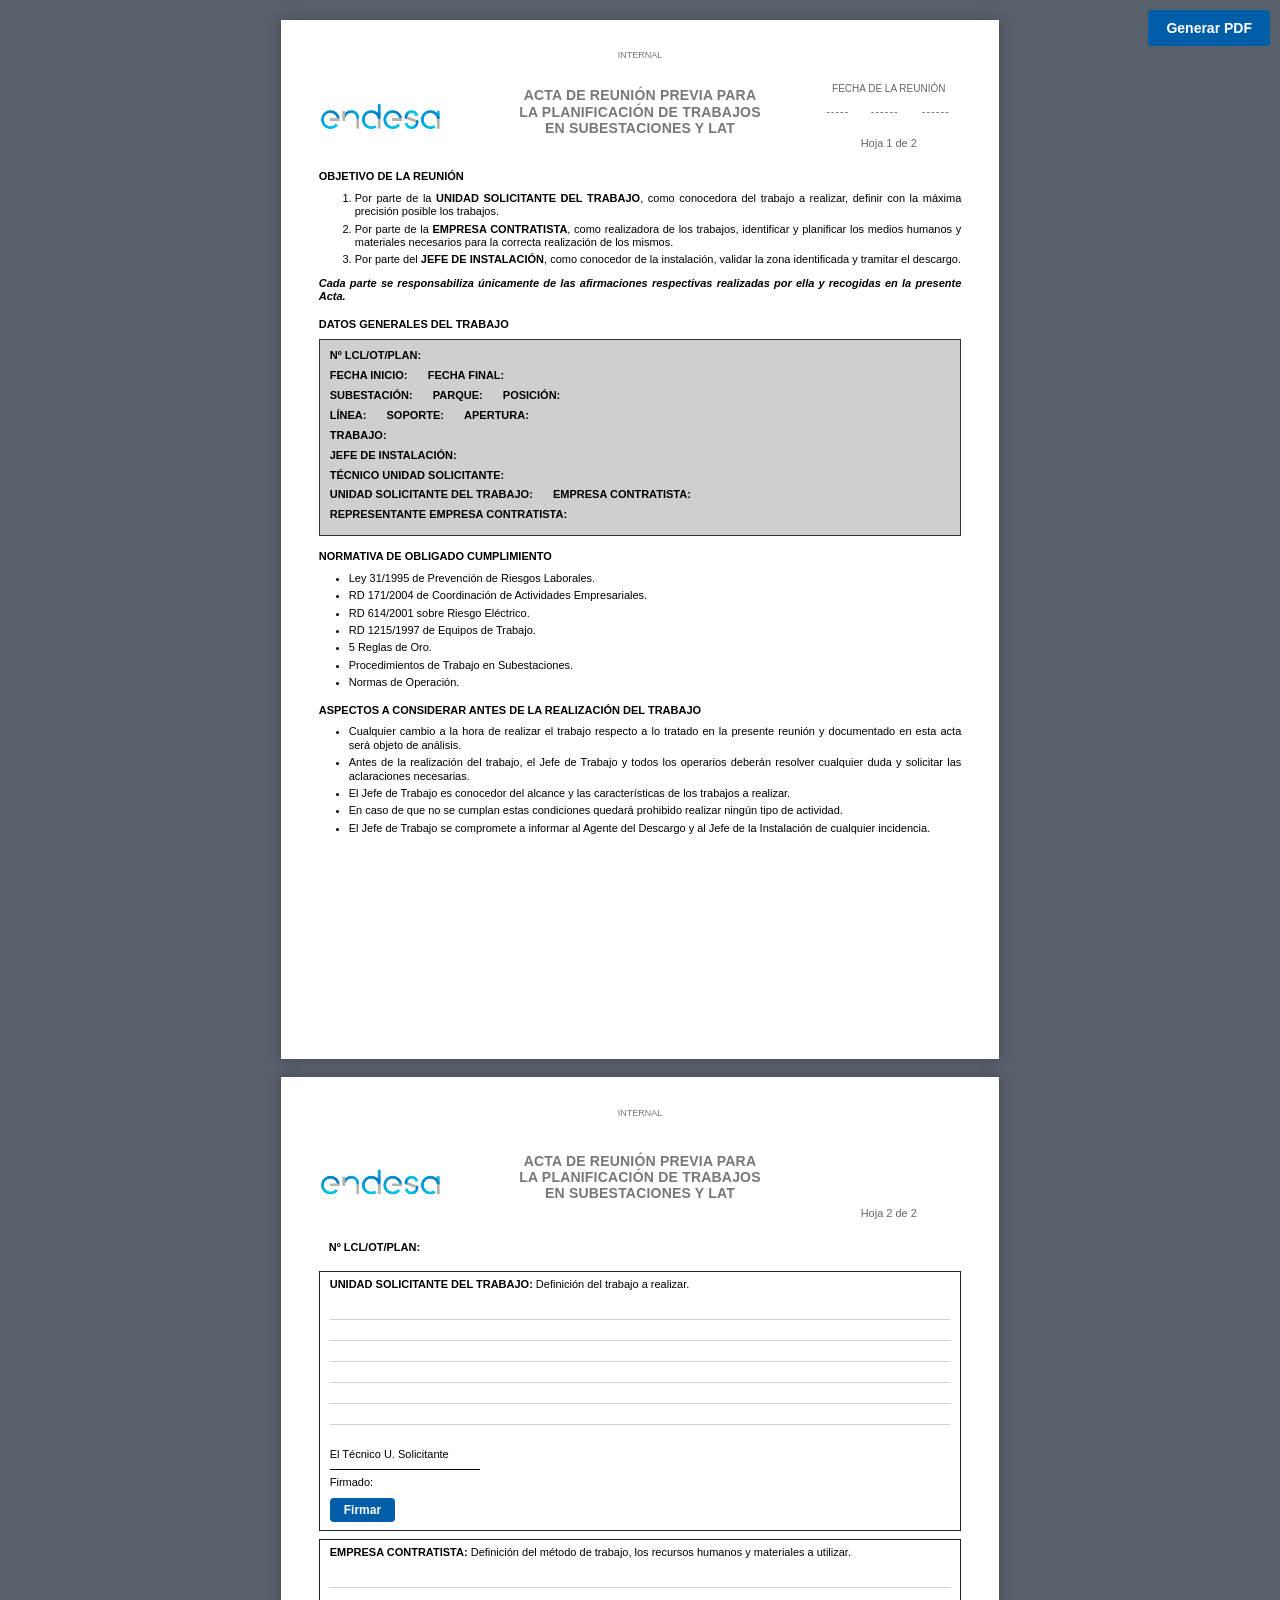
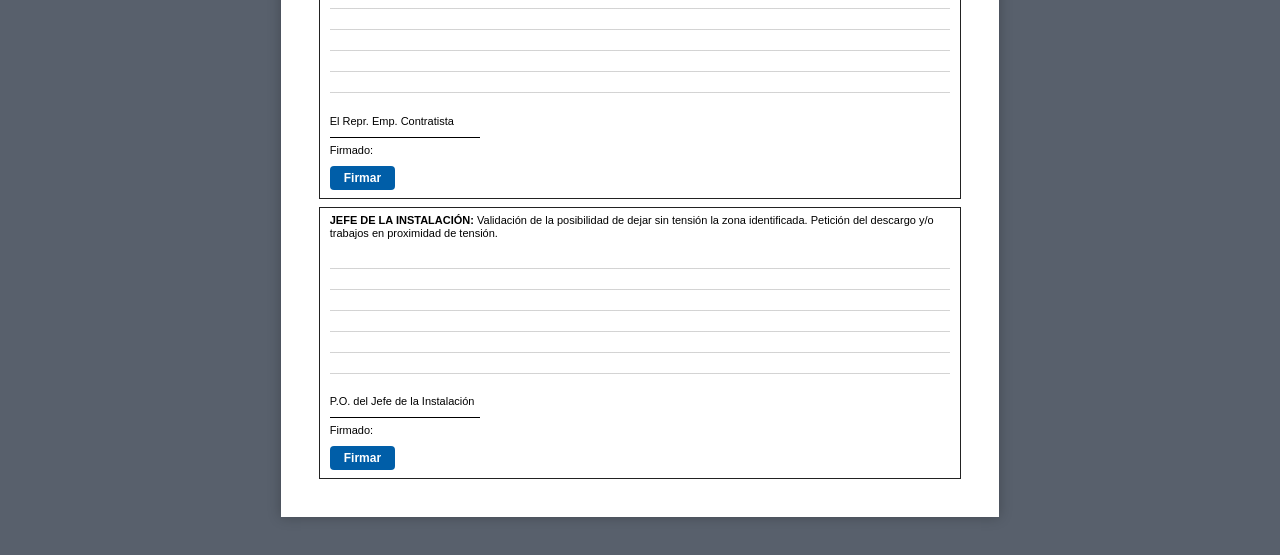
==== commit aba8a1cd: "actualización 9.1" ====
--- a/acta.html
+++ b/acta.html
@@ -39,7 +39,7 @@
                 </tr>
             </table>
 
-            <div class="hoja">Hoja 1 de 2</div>
+            <div class="hoja" id="hojaContador1">Hoja 1 de 2</div>
         </div>
     </div>
 
@@ -151,7 +151,7 @@
         </div>
 
         <div class="fecha-reunion solo-hoja">
-            <div class="hoja">Hoja 2 de 2</div>
+            <div class="hoja" id="hojaContador2">Hoja 2 de 2</div>
         </div>
     </div>
 
@@ -173,6 +173,7 @@
                 <img id="firmaTecnicoImg" src="" alt="Firma técnico" class="firma-img">
                 <div class="firma-linea-manual" id="firmaTecnicoManual"></div>
                 <div class="firmado-texto">Firmado: <span id="firmaTecnicoNombre"></span></div>
+                <button type="button" class="btn-firmar solo-pantalla" data-rol="tecnico" onclick="abrirFirmaActa('tecnico')">Firmar</button>
             </div>
         </div>
     </section>
@@ -191,6 +192,7 @@
                 <img id="firmaRepresentanteImg" src="" alt="Firma representante" class="firma-img">
                 <div class="firma-linea-manual" id="firmaRepresentanteManual"></div>
                 <div class="firmado-texto">Firmado: <span id="representanteFirma"></span></div>
+                <button type="button" class="btn-firmar solo-pantalla" data-rol="representante" onclick="abrirFirmaActa('representante')">Firmar</button>
             </div>
         </div>
     </section>
@@ -209,10 +211,24 @@
                 <img id="firmaFirmantePOImg" src="" alt="Firma firmante P.O." class="firma-img">
                 <div class="firma-linea-manual" id="firmaFirmantePOManual"></div>
                 <div class="firmado-texto">Firmado: <span id="firmaFirmantePO"></span></div>
+                <button type="button" class="btn-firmar solo-pantalla" data-rol="firmantePO" onclick="abrirFirmaActa('firmantePO')">Firmar</button>
             </div>
         </div>
     </section>
 </section>
+
+<div id="modalFirmaActa" class="modal-firma oculto solo-pantalla">
+    <div class="modal-firma-contenido">
+        <h3 id="firmaActaTitulo">Firma</h3>
+        <canvas id="canvasFirmaActa" width="500" height="200"></canvas>
+        <div class="modal-firma-acciones">
+            <button type="button" id="btnUsarFirmaGuardadaActa" class="btn-secundario" onclick="usarFirmaGuardadaActa()" hidden>Usar firma guardada</button>
+            <button type="button" class="btn-secundario" onclick="borrarCanvasFirmaActa()">Borrar</button>
+            <button type="button" class="btn-secundario" onclick="cerrarFirmaActa()">Cancelar</button>
+            <button type="button" onclick="guardarFirmaActaDibujada()">Guardar firma</button>
+        </div>
+    </div>
+</div>
 
 <script>
 const datos = JSON.parse(localStorage.getItem("actaCero")) || {};
@@ -296,6 +312,41 @@
 poner("fechaInicioTrabajo", formatearFechaVisual(datos.fechaInicio));
 poner("fechaFinTrabajo", formatearFechaVisual(datos.fechaFin));
 
+// Numeración de hojas: solo hay una tercera hoja si se adjuntó una imagen
+const totalPaginas = datos.imagenAdjunta ? 3 : 2;
+poner("hojaContador1", `Hoja 1 de ${totalPaginas}`);
+poner("hojaContador2", `Hoja 2 de ${totalPaginas}`);
+
+if (datos.imagenAdjunta) {
+    crearHojaImagen(datos.imagenAdjunta, totalPaginas);
+}
+
+function crearHojaImagen(dataUrl, total) {
+    const seccion = document.createElement("section");
+    seccion.className = "pagina pagina-imagen";
+    seccion.innerHTML = `
+        <div class="encabezado">
+            <div class="logo">
+                <img src="img/logo-endesa.png" alt="Logo Endesa">
+            </div>
+            <div class="titulo">
+                ACTA DE REUNIÓN PREVIA PARA<br>
+                LA PLANIFICACIÓN DE TRABAJOS<br>
+                EN SUBESTACIONES Y LAT
+            </div>
+            <div class="fecha-reunion solo-hoja">
+                <div class="hoja">Hoja ${total} de ${total}</div>
+            </div>
+        </div>
+        <div class="imagen-adjunta-titulo">IMAGEN ADJUNTA</div>
+        <div class="imagen-adjunta-contenedor">
+            <img src="${dataUrl}" alt="Imagen adjunta al acta">
+        </div>
+    `;
+
+    document.querySelector(".pagina-cajas").insertAdjacentElement("afterend", seccion);
+}
+
 const fecha = formatearFecha(datos.fecha);
 poner("dia", fecha.dia);
 poner("mes", fecha.mes);
@@ -305,9 +356,152 @@
 actualizarLineasSegunContenido("textoContratista");
 actualizarLineasSegunContenido("textoJI");
 
-configurarFirma("firmaTecnicoImg", "firmaTecnicoManual", datos.tecnicoUsarFirma, datos.tecnicoFirma);
-configurarFirma("firmaRepresentanteImg", "firmaRepresentanteManual", datos.representanteUsarFirma, datos.representanteFirma);
-configurarFirma("firmaFirmantePOImg", "firmaFirmantePOManual", datos.firmantePOJefeUsarFirma, datos.firmantePOJefeFirma);
+// El acta se genera SIN firmar. Las firmas se aplican después, a través del
+// proceso guiado que arranca el botón "Firmar" de cada bloque (ver más abajo).
+configurarFirma("firmaTecnicoImg", "firmaTecnicoManual", false, "");
+configurarFirma("firmaRepresentanteImg", "firmaRepresentanteManual", false, "");
+configurarFirma("firmaFirmantePOImg", "firmaFirmantePOManual", false, "");
+
+// ---------------- FIRMA INTERACTIVA (lápiz) ----------------
+
+// Cada rol conoce sus elementos en el DOM y la ruta de la firma ya guardada
+// en Administración (si existe), para poder ofrecer "usar firma guardada".
+const ROLES_FIRMA = {
+    tecnico: {
+        imgId: "firmaTecnicoImg",
+        lineaId: "firmaTecnicoManual",
+        nombre: datos.tecnico || "",
+        firmaGuardada: datos.tecnicoFirma || ""
+    },
+    representante: {
+        imgId: "firmaRepresentanteImg",
+        lineaId: "firmaRepresentanteManual",
+        nombre: datos.representante || "",
+        firmaGuardada: datos.representanteFirma || ""
+    },
+    firmantePO: {
+        imgId: "firmaFirmantePOImg",
+        lineaId: "firmaFirmantePOManual",
+        nombre: datos.firmantePOJefeNombre || "",
+        firmaGuardada: datos.firmantePOJefeFirma || ""
+    }
+};
+
+let rolFirmaActual = null;
+let ctxFirmaActa = null;
+let dibujandoFirmaActa = false;
+
+function abrirFirmaActa(rol) {
+    const config = ROLES_FIRMA[rol];
+    if (!config) return;
+
+    rolFirmaActual = rol;
+
+    document.getElementById("firmaActaTitulo").textContent = config.nombre
+        ? `Firma de ${config.nombre}`
+        : "Firma";
+
+    const btnUsarGuardada = document.getElementById("btnUsarFirmaGuardadaActa");
+    btnUsarGuardada.hidden = !config.firmaGuardada;
+
+    const canvas = document.getElementById("canvasFirmaActa");
+    ctxFirmaActa = canvas.getContext("2d");
+    ctxFirmaActa.clearRect(0, 0, canvas.width, canvas.height);
+    ctxFirmaActa.lineWidth = 2.5;
+    ctxFirmaActa.lineCap = "round";
+    ctxFirmaActa.lineJoin = "round";
+    ctxFirmaActa.strokeStyle = "#000000";
+
+    document.getElementById("modalFirmaActa").classList.remove("oculto");
+}
+
+function cerrarFirmaActa() {
+    document.getElementById("modalFirmaActa").classList.add("oculto");
+    rolFirmaActual = null;
+}
+
+function borrarCanvasFirmaActa() {
+    const canvas = document.getElementById("canvasFirmaActa");
+    if (ctxFirmaActa) ctxFirmaActa.clearRect(0, 0, canvas.width, canvas.height);
+}
+
+function posicionEnCanvasActa(canvas, evento) {
+    const rect = canvas.getBoundingClientRect();
+    const escalaX = canvas.width / rect.width;
+    const escalaY = canvas.height / rect.height;
+    return {
+        x: (evento.clientX - rect.left) * escalaX,
+        y: (evento.clientY - rect.top) * escalaY
+    };
+}
+
+function inicializarCanvasFirmaActa() {
+    const canvas = document.getElementById("canvasFirmaActa");
+    if (!canvas) return;
+
+    canvas.addEventListener("pointerdown", (evento) => {
+        dibujandoFirmaActa = true;
+        canvas.setPointerCapture(evento.pointerId);
+        const pos = posicionEnCanvasActa(canvas, evento);
+        ctxFirmaActa.beginPath();
+        ctxFirmaActa.moveTo(pos.x, pos.y);
+        evento.preventDefault();
+    });
+
+    canvas.addEventListener("pointermove", (evento) => {
+        if (!dibujandoFirmaActa) return;
+        const pos = posicionEnCanvasActa(canvas, evento);
+        ctxFirmaActa.lineTo(pos.x, pos.y);
+        ctxFirmaActa.stroke();
+        evento.preventDefault();
+    });
+
+    ["pointerup", "pointerleave", "pointercancel"].forEach(nombreEvento => {
+        canvas.addEventListener(nombreEvento, () => {
+            dibujandoFirmaActa = false;
+        });
+    });
+}
+
+function canvasFirmaActaTieneTrazo(canvas) {
+    const pixeles = ctxFirmaActa.getImageData(0, 0, canvas.width, canvas.height).data;
+    for (let i = 3; i < pixeles.length; i += 4) {
+        if (pixeles[i] !== 0) return true; // canal alfa distinto de 0 = hay algo dibujado
+    }
+    return false;
+}
+
+function guardarFirmaActaDibujada() {
+    const canvas = document.getElementById("canvasFirmaActa");
+
+    if (!canvasFirmaActaTieneTrazo(canvas)) {
+        alert("Dibuja la firma antes de guardar, o usa \"Usar firma guardada\" si hay una disponible.");
+        return;
+    }
+
+    aplicarFirmaActa(rolFirmaActual, canvas.toDataURL("image/png"));
+    cerrarFirmaActa();
+}
+
+function usarFirmaGuardadaActa() {
+    const config = ROLES_FIRMA[rolFirmaActual];
+    if (!config || !config.firmaGuardada) return;
+
+    aplicarFirmaActa(rolFirmaActual, `/${config.firmaGuardada}`);
+    cerrarFirmaActa();
+}
+
+function aplicarFirmaActa(rol, src) {
+    const config = ROLES_FIRMA[rol];
+    if (!config) return;
+
+    configurarFirma(config.imgId, config.lineaId, true, src);
+
+    const boton = document.querySelector(`.btn-firmar[data-rol="${rol}"]`);
+    if (boton) boton.textContent = "Volver a firmar";
+}
+
+window.addEventListener("load", inicializarCanvasFirmaActa);
 </script>
 
 </body>
--- a/css/acta.css
+++ b/css/acta.css
@@ -46,6 +46,14 @@
 
 .no-print button:hover {
     background: #00447a;
+}
+
+/* A diferencia de .no-print (que además posiciona el botón "Generar PDF" fijo
+   en la esquina), esta clase solo oculta el elemento al imprimir/generar PDF. */
+@media print {
+    .solo-pantalla {
+        display: none !important;
+    }
 }
 
 .pagina {
@@ -216,6 +224,38 @@
 
 .pagina-cajas .encabezado {
     margin-bottom: 8px;
+}
+
+.pagina-imagen {
+    display: flex;
+    flex-direction: column;
+}
+
+.pagina-imagen .encabezado {
+    margin-bottom: 8px;
+}
+
+.imagen-adjunta-titulo {
+    font-weight: 700;
+    font-size: 11px;
+    text-transform: uppercase;
+    margin: 4px 0 10px 10px;
+}
+
+.imagen-adjunta-contenedor {
+    flex: 1 1 auto;
+    display: flex;
+    align-items: center;
+    justify-content: center;
+    overflow: hidden;
+    padding: 4px 10px 10px 10px;
+}
+
+.imagen-adjunta-contenedor img {
+    max-width: 100%;
+    max-height: 100%;
+    object-fit: contain;
+    border: 1px solid #ccc;
 }
 
 .caja {
@@ -339,6 +379,95 @@
     display: none !important;
 }
 
+.btn-firmar {
+    margin-top: 8px;
+    padding: 5px 14px;
+    font-size: 12px;
+    font-weight: 700;
+    color: #fff;
+    background: #005ea8;
+    border: none;
+    border-radius: 4px;
+    cursor: pointer;
+}
+
+.btn-firmar:hover {
+    background: #00447a;
+}
+
+.oculto {
+    display: none !important;
+}
+
+.modal-firma {
+    position: fixed;
+    inset: 0;
+    background: rgba(0, 0, 0, 0.55);
+    display: flex;
+    align-items: center;
+    justify-content: center;
+    z-index: 1000;
+}
+
+.modal-firma-contenido {
+    background: #fff;
+    border-radius: 8px;
+    padding: 16px;
+    max-width: 95vw;
+    font-size: 13px;
+}
+
+.modal-firma-contenido h3 {
+    margin: 0 0 12px 0;
+    font-size: 15px;
+}
+
+#canvasFirmaActa {
+    display: block;
+    width: min(500px, 90vw);
+    height: 200px;
+    border: 1px dashed #999;
+    touch-action: none;
+    cursor: crosshair;
+    background:
+        linear-gradient(45deg, #f2f2f2 25%, transparent 25%) 0 0/ 10px 10px,
+        linear-gradient(-45deg, #f2f2f2 25%, transparent 25%) 0 0/ 10px 10px,
+        linear-gradient(45deg, transparent 75%, #f2f2f2 75%) 0 0/ 10px 10px,
+        linear-gradient(-45deg, transparent 75%, #f2f2f2 75%) 0 0/ 10px 10px;
+}
+
+.modal-firma-acciones {
+    display: flex;
+    flex-wrap: wrap;
+    justify-content: flex-end;
+    gap: 8px;
+    margin-top: 12px;
+}
+
+.modal-firma-acciones button {
+    padding: 8px 14px;
+    font-size: 13px;
+    font-weight: 700;
+    border: none;
+    border-radius: 4px;
+    cursor: pointer;
+    background: #005ea8;
+    color: #fff;
+}
+
+.modal-firma-acciones button:hover {
+    background: #00447a;
+}
+
+.modal-firma-acciones .btn-secundario {
+    background: #e5e7eb;
+    color: #222;
+}
+
+.modal-firma-acciones .btn-secundario:hover {
+    background: #d3d6db;
+}
+
 @media print {
     @page {
         size: A4;
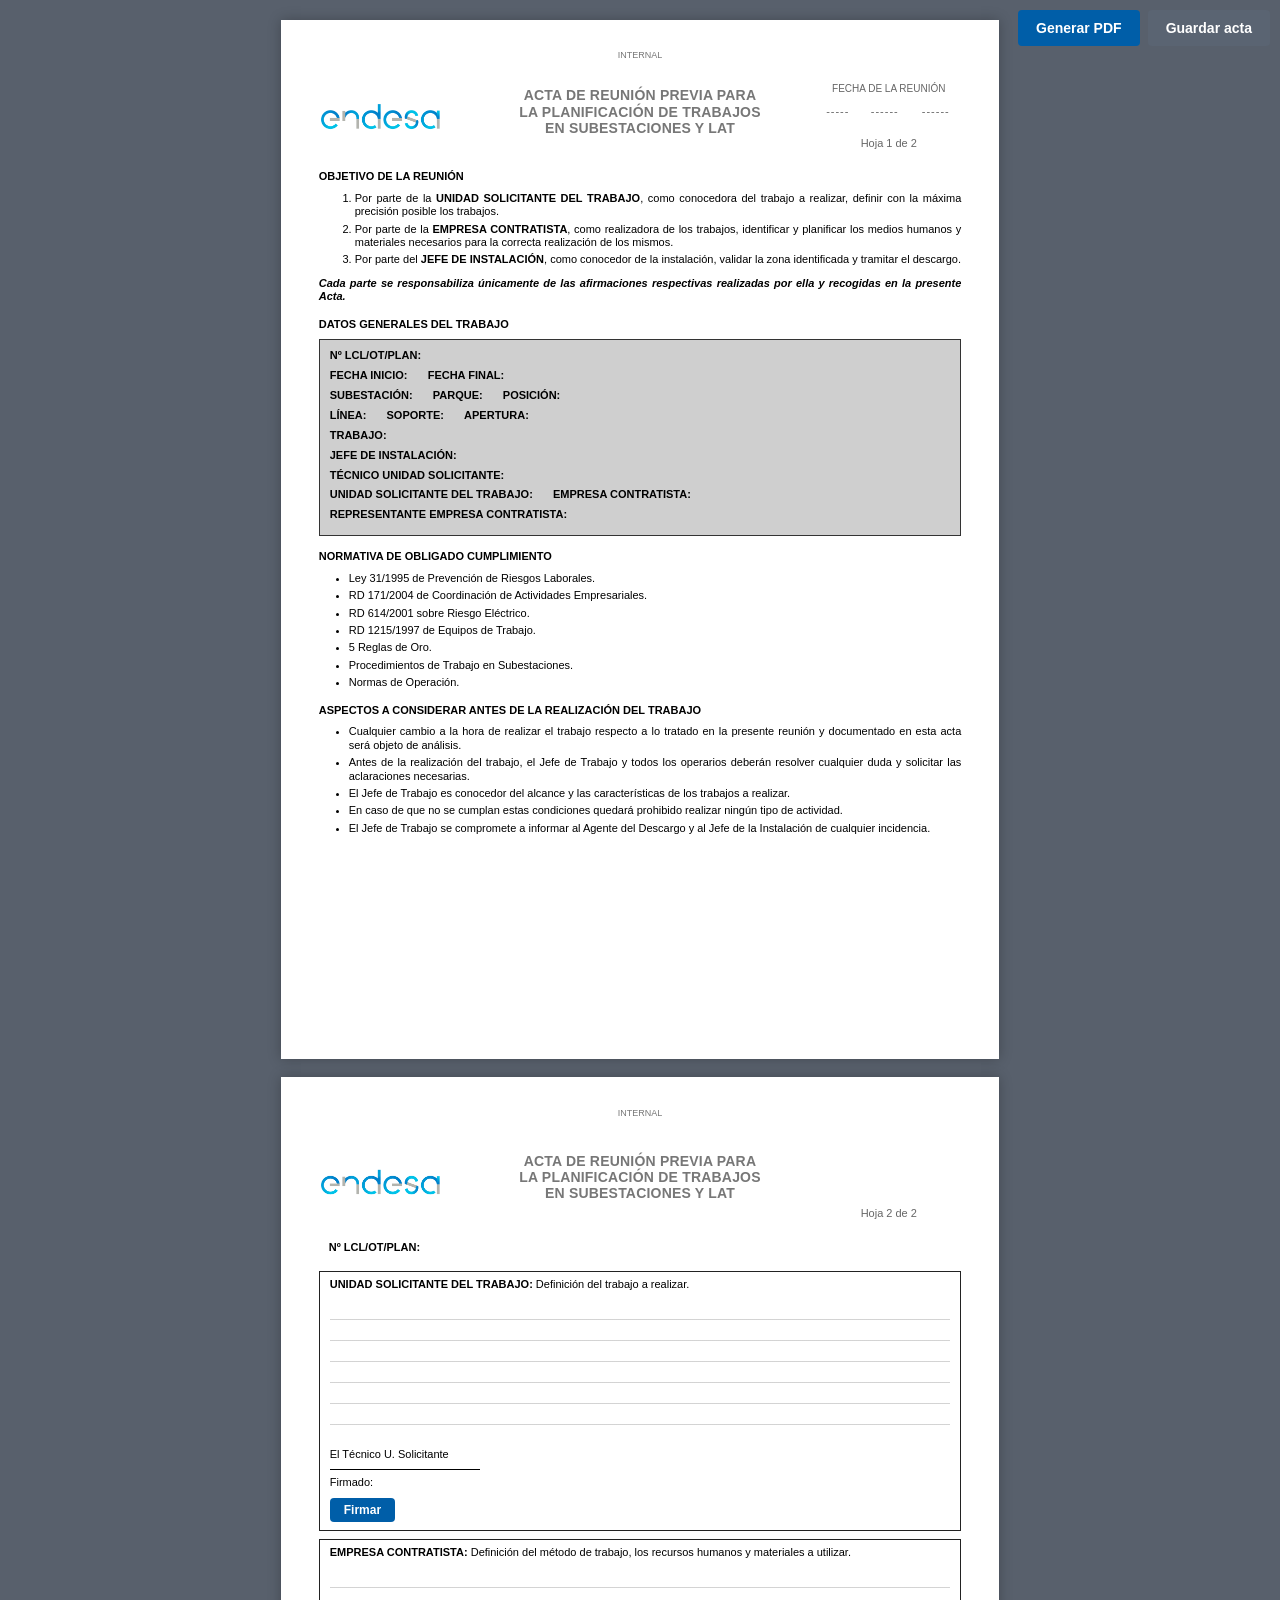
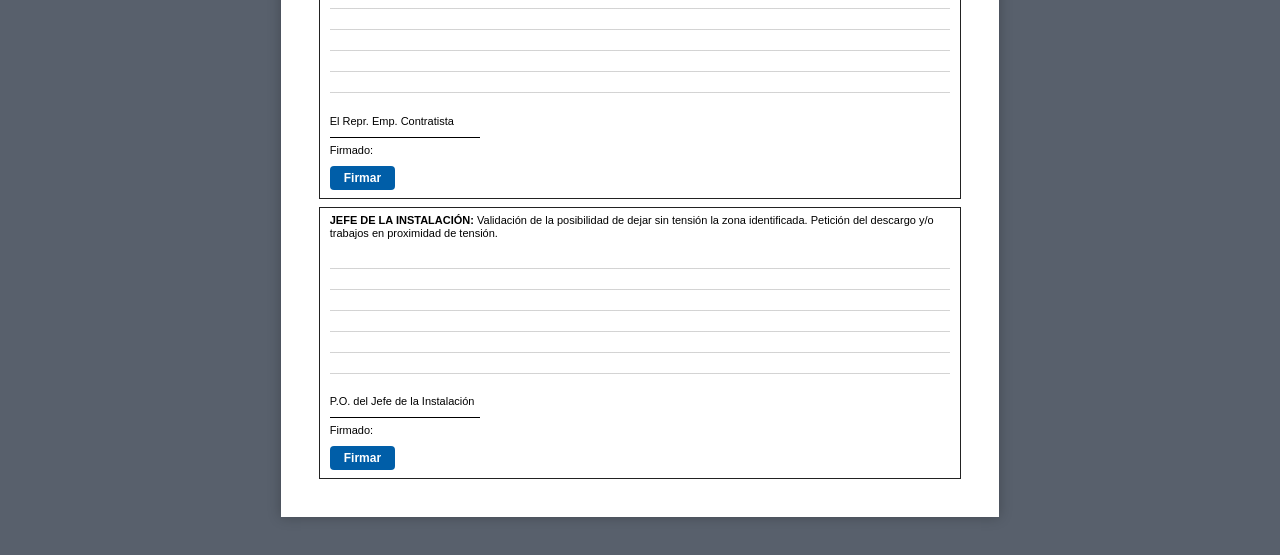
==== commit 1ff038fd: "Add save/load, multi-image and signature persistence Add ability to save/load acta as a .json file a" ====
--- a/acta.html
+++ b/acta.html
@@ -4,11 +4,13 @@
     <meta charset="UTF-8">
     <title>Acta Cero</title>
     <link rel="stylesheet" href="css/acta.css">
+    <script src="js/acta-archivo.js"></script>
 </head>
 <body>
 
 <div class="no-print">
     <button type="button" onclick="window.print()">Generar PDF</button>
+    <button type="button" class="btn-secundario-pdf" onclick="guardarActaDesdeVista()">Guardar acta</button>
 </div>
 
 <section class="pagina">
@@ -172,7 +174,7 @@
                 <div class="rol-firma">El Técnico U. Solicitante</div>
                 <img id="firmaTecnicoImg" src="" alt="Firma técnico" class="firma-img">
                 <div class="firma-linea-manual" id="firmaTecnicoManual"></div>
-                <div class="firmado-texto">Firmado: <span id="firmaTecnicoNombre"></span></div>
+                <div class="firmado-texto">Firmado: <span id="firmaTecnicoNombre"></span><span id="firmaTecnicoFecha" class="firma-fecha"></span></div>
                 <button type="button" class="btn-firmar solo-pantalla" data-rol="tecnico" onclick="abrirFirmaActa('tecnico')">Firmar</button>
             </div>
         </div>
@@ -191,7 +193,7 @@
                 <div class="rol-firma">El Repr. Emp. Contratista</div>
                 <img id="firmaRepresentanteImg" src="" alt="Firma representante" class="firma-img">
                 <div class="firma-linea-manual" id="firmaRepresentanteManual"></div>
-                <div class="firmado-texto">Firmado: <span id="representanteFirma"></span></div>
+                <div class="firmado-texto">Firmado: <span id="representanteFirma"></span><span id="firmaRepresentanteFecha" class="firma-fecha"></span></div>
                 <button type="button" class="btn-firmar solo-pantalla" data-rol="representante" onclick="abrirFirmaActa('representante')">Firmar</button>
             </div>
         </div>
@@ -210,7 +212,7 @@
                 <div class="rol-firma">P.O. del Jefe de la Instalación</div>
                 <img id="firmaFirmantePOImg" src="" alt="Firma firmante P.O." class="firma-img">
                 <div class="firma-linea-manual" id="firmaFirmantePOManual"></div>
-                <div class="firmado-texto">Firmado: <span id="firmaFirmantePO"></span></div>
+                <div class="firmado-texto">Firmado: <span id="firmaFirmantePO"></span><span id="firmaFirmantePOFecha" class="firma-fecha"></span></div>
                 <button type="button" class="btn-firmar solo-pantalla" data-rol="firmantePO" onclick="abrirFirmaActa('firmantePO')">Firmar</button>
             </div>
         </div>
@@ -312,18 +314,33 @@
 poner("fechaInicioTrabajo", formatearFechaVisual(datos.fechaInicio));
 poner("fechaFinTrabajo", formatearFechaVisual(datos.fechaFin));
 
-// Numeración de hojas: solo hay una tercera hoja si se adjuntó una imagen
-const totalPaginas = datos.imagenAdjunta ? 3 : 2;
+// Numeración de hojas: tantas hojas de imagen como imágenes se hayan adjuntado
+// (ninguna si no se adjuntó nada). Compatible con actas guardadas antes de
+// poder adjuntar varias, que traían una sola bajo "imagenAdjunta".
+const imagenesAdjuntas = (datos.imagenesAdjuntas && datos.imagenesAdjuntas.length)
+    ? datos.imagenesAdjuntas
+    : (datos.imagenAdjunta ? [datos.imagenAdjunta] : []);
+
+const totalPaginas = 2 + imagenesAdjuntas.length;
 poner("hojaContador1", `Hoja 1 de ${totalPaginas}`);
 poner("hojaContador2", `Hoja 2 de ${totalPaginas}`);
 
-if (datos.imagenAdjunta) {
-    crearHojaImagen(datos.imagenAdjunta, totalPaginas);
-}
-
-function crearHojaImagen(dataUrl, total) {
+let ultimaHojaInsertada = document.querySelector(".pagina-cajas");
+
+imagenesAdjuntas.forEach((dataUrl, indice) => {
+    const nuevaHoja = crearHojaImagen(dataUrl, 3 + indice, totalPaginas, indice + 1, imagenesAdjuntas.length);
+    ultimaHojaInsertada.insertAdjacentElement("afterend", nuevaHoja);
+    ultimaHojaInsertada = nuevaHoja;
+});
+
+function crearHojaImagen(dataUrl, numeroHoja, total, indiceImagen, totalImagenes) {
     const seccion = document.createElement("section");
     seccion.className = "pagina pagina-imagen";
+
+    const titulo = totalImagenes > 1
+        ? `IMAGEN ADJUNTA (${indiceImagen} de ${totalImagenes})`
+        : "IMAGEN ADJUNTA";
+
     seccion.innerHTML = `
         <div class="encabezado">
             <div class="logo">
@@ -335,16 +352,16 @@
                 EN SUBESTACIONES Y LAT
             </div>
             <div class="fecha-reunion solo-hoja">
-                <div class="hoja">Hoja ${total} de ${total}</div>
-            </div>
-        </div>
-        <div class="imagen-adjunta-titulo">IMAGEN ADJUNTA</div>
+                <div class="hoja">Hoja ${numeroHoja} de ${total}</div>
+            </div>
+        </div>
+        <div class="imagen-adjunta-titulo">${titulo}</div>
         <div class="imagen-adjunta-contenedor">
             <img src="${dataUrl}" alt="Imagen adjunta al acta">
         </div>
     `;
 
-    document.querySelector(".pagina-cajas").insertAdjacentElement("afterend", seccion);
+    return seccion;
 }
 
 const fecha = formatearFecha(datos.fecha);
@@ -356,8 +373,7 @@
 actualizarLineasSegunContenido("textoContratista");
 actualizarLineasSegunContenido("textoJI");
 
-// El acta se genera SIN firmar. Las firmas se aplican después, a través del
-// proceso guiado que arranca el botón "Firmar" de cada bloque (ver más abajo).
+// El acta arranca sin firmar por defecto...
 configurarFirma("firmaTecnicoImg", "firmaTecnicoManual", false, "");
 configurarFirma("firmaRepresentanteImg", "firmaRepresentanteManual", false, "");
 configurarFirma("firmaFirmantePOImg", "firmaFirmantePOManual", false, "");
@@ -391,6 +407,17 @@
 let ctxFirmaActa = null;
 let dibujandoFirmaActa = false;
 
+// Si el acta ya trae firmas de una sesión anterior (se guardó, alguien la
+// firmó en su ordenador, y ahora se ha vuelto a abrir aquí), se restauran.
+if (datos.firmas) {
+    Object.keys(datos.firmas).forEach(rol => {
+        const firma = datos.firmas[rol];
+        if (firma && firma.dataUrl) {
+            aplicarFirmaActa(rol, firma.dataUrl, firma.fecha, false);
+        }
+    });
+}
+
 function abrirFirmaActa(rol) {
     const config = ROLES_FIRMA[rol];
     if (!config) return;
@@ -479,26 +506,52 @@
         return;
     }
 
-    aplicarFirmaActa(rolFirmaActual, canvas.toDataURL("image/png"));
+    aplicarFirmaActa(rolFirmaActual, canvas.toDataURL("image/png"), new Date().toISOString(), true);
     cerrarFirmaActa();
 }
 
-function usarFirmaGuardadaActa() {
+async function usarFirmaGuardadaActa() {
     const config = ROLES_FIRMA[rolFirmaActual];
     if (!config || !config.firmaGuardada) return;
 
-    aplicarFirmaActa(rolFirmaActual, `/${config.firmaGuardada}`);
+    let dataUrl;
+    try {
+        // Se convierte a base64 para que la firma quede autocontenida dentro
+        // del propio acta: así funciona igual si se abre en otro ordenador,
+        // donde esa ruta del servidor no existiría.
+        dataUrl = await convertirRutaEnDataUrl(`/${config.firmaGuardada}`);
+    } catch (error) {
+        alert(error.message);
+        return;
+    }
+
+    aplicarFirmaActa(rolFirmaActual, dataUrl, new Date().toISOString(), true);
     cerrarFirmaActa();
 }
 
-function aplicarFirmaActa(rol, src) {
+function aplicarFirmaActa(rol, dataUrl, fechaIso, persistir) {
     const config = ROLES_FIRMA[rol];
     if (!config) return;
 
-    configurarFirma(config.imgId, config.lineaId, true, src);
+    configurarFirma(config.imgId, config.lineaId, true, dataUrl);
 
     const boton = document.querySelector(`.btn-firmar[data-rol="${rol}"]`);
     if (boton) boton.textContent = "Volver a firmar";
+
+    const elementoFecha = document.getElementById(`firma${rol.charAt(0).toUpperCase()}${rol.slice(1)}Fecha`);
+    if (elementoFecha) {
+        elementoFecha.textContent = fechaIso ? ` (${formatearFechaHoraFirma(fechaIso)})` : "";
+    }
+
+    if (persistir) {
+        datos.firmas = datos.firmas || {};
+        datos.firmas[rol] = { dataUrl, fecha: fechaIso };
+        localStorage.setItem("actaCero", JSON.stringify(datos));
+    }
+}
+
+async function guardarActaDesdeVista() {
+    await descargarActaComoArchivo(datos, sugerirNombreArchivoActa(datos));
 }
 
 window.addEventListener("load", inicializarCanvasFirmaActa);
--- a/css/acta.css
+++ b/css/acta.css
@@ -31,6 +31,8 @@
     top: 10px;
     right: 10px;
     z-index: 999;
+    display: flex;
+    gap: 8px;
 }
 
 .no-print button {
@@ -46,6 +48,14 @@
 
 .no-print button:hover {
     background: #00447a;
+}
+
+.no-print button.btn-secundario-pdf {
+    background: #5a6472;
+}
+
+.no-print button.btn-secundario-pdf:hover {
+    background: #454d58;
 }
 
 /* A diferencia de .no-print (que además posiciona el botón "Generar PDF" fijo
@@ -373,6 +383,11 @@
     margin-top: 2px;
     font-size: 11px;
     background: transparent;
+}
+
+.firma-fecha {
+    color: #555;
+    font-size: 10px;
 }
 
 .firma-oculta {
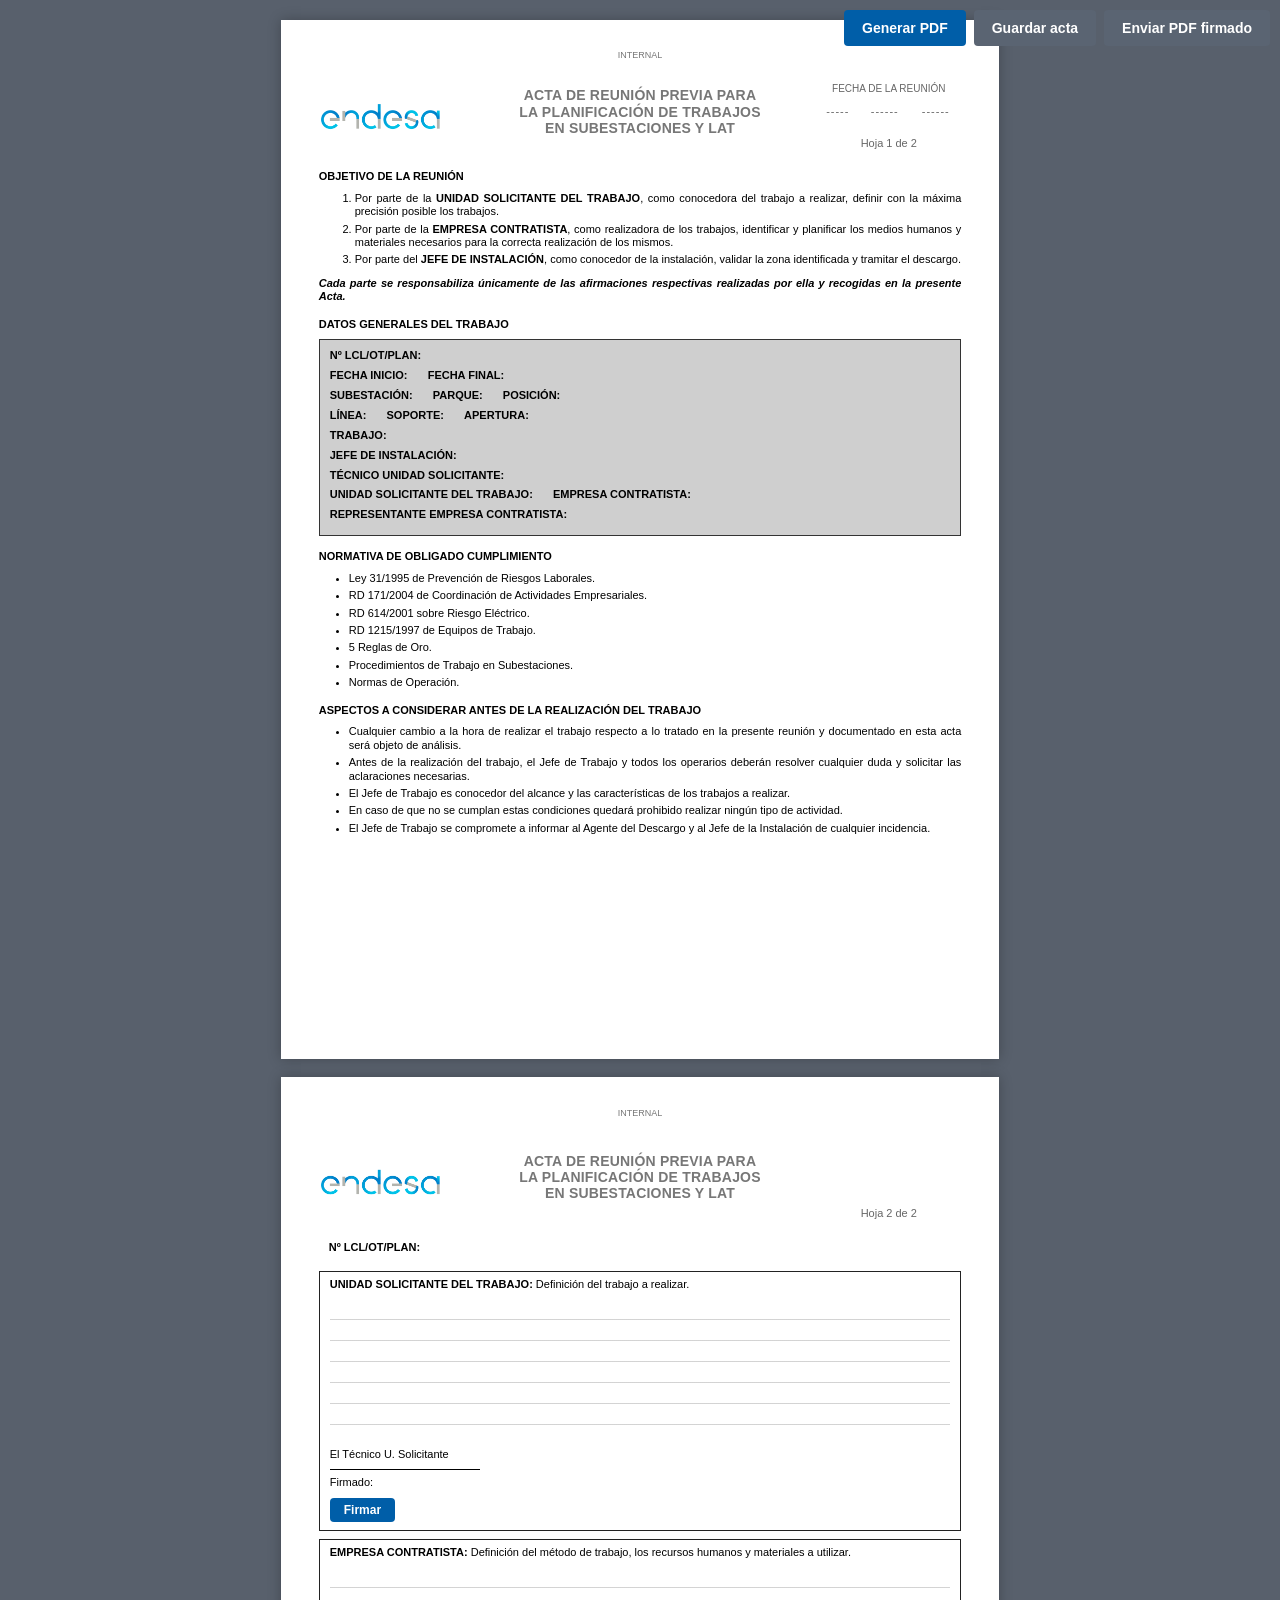
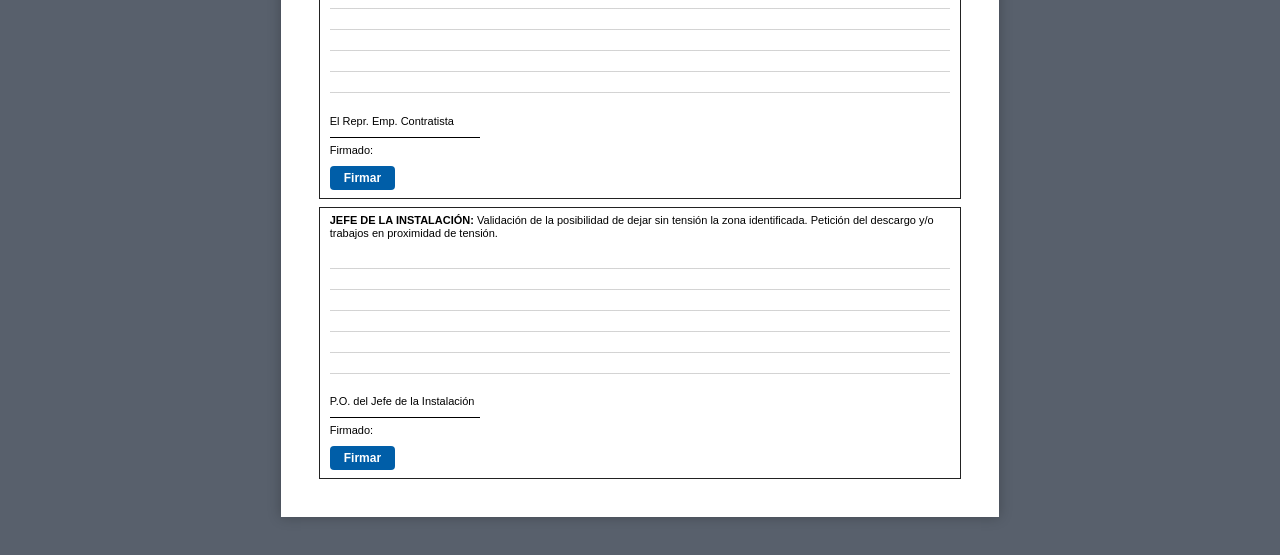
==== commit 0fedf410: "Support .ac0 files, email sending & admin UI Adds user-facing and backend features: new 'Enviar PDF " ====
--- a/acta.html
+++ b/acta.html
@@ -11,6 +11,7 @@
 <div class="no-print">
     <button type="button" onclick="window.print()">Generar PDF</button>
     <button type="button" class="btn-secundario-pdf" onclick="guardarActaDesdeVista()">Guardar acta</button>
+    <button type="button" class="btn-secundario-pdf" onclick="enviarActaFirmadaPorCorreo()">Enviar PDF firmado</button>
 </div>
 
 <section class="pagina">
@@ -234,6 +235,13 @@
 
 <script>
 const datos = JSON.parse(localStorage.getItem("actaCero")) || {};
+
+// El diálogo "Guardar como PDF" del navegador usa el título de la página como
+// nombre de archivo sugerido, no nuestra función de nombres -- así que
+// ponemos aquí el mismo título que usaría "Guardar acta" (sin el .ac0),
+// para que generar el PDF (desde cualquiera de los dos botones) sugiera el
+// mismo nombre: Subestación_Posición.
+document.title = sugerirNombreArchivoActa(datos).replace(/\.ac0$/i, "");
 
 function poner(id, valor) {
     const elemento = document.getElementById(id);
@@ -554,6 +562,62 @@
     await descargarActaComoArchivo(datos, sugerirNombreArchivoActa(datos));
 }
 
+const ETIQUETAS_ROL = {
+    tecnico: "el Técnico Solicitante",
+    representante: "el Representante de la Contrata",
+    firmantePO: "el P.O. del Jefe de Instalación"
+};
+
+function nombresRolesFaltantes() {
+    return Object.keys(ROLES_FIRMA)
+        .filter(rol => !(datos.firmas && datos.firmas[rol] && datos.firmas[rol].dataUrl))
+        .map(rol => ROLES_FIRMA[rol].nombre || ETIQUETAS_ROL[rol] || rol);
+}
+
+function enviarActaFirmadaPorCorreo() {
+    if (!datos.tecnicoCorreo) {
+        alert(
+            "El técnico solicitante no tiene un correo electrónico configurado en Administración. " +
+            "Añádelo en su ficha de \"Técnicos solicitantes\" (o del firmante P.O., si actúa como solicitante) " +
+            "para poder usar esta opción."
+        );
+        return;
+    }
+
+    const faltan = nombresRolesFaltantes();
+    if (faltan.length) {
+        const seguir = confirm(
+            `Todavía falta firmar: ${faltan.join(", ")}.\n\n` +
+            `¿Quieres generar y enviar el PDF de todos modos?`
+        );
+        if (!seguir) return;
+    }
+
+    alert(
+        "A continuación se abrirá el cuadro de impresión: elige \"Guardar como PDF\" y guárdalo " +
+        "en tu ordenador. Cuando cierres ese cuadro, se abrirá tu correo para que adjuntes ese " +
+        "PDF y lo envíes."
+    );
+
+    window.print();
+
+    const referencia = [datos.subestacion, (datos.posicion || "").split(",")[0].trim()]
+        .filter(Boolean)
+        .join(" - ");
+
+    const asunto = `Acta firmada ${referencia || datos.lcl || ""}`.trim();
+    const cuerpo =
+        `Hola,\n\nAdjunto el acta firmada${referencia ? ` de ${referencia}` : ""}.\n\n` +
+        `Recuerda adjuntar manualmente el PDF que acabas de guardar, ya que el navegador no ` +
+        `permite adjuntarlo automáticamente.\n\nUn saludo.`;
+
+    const mailto = `mailto:${encodeURIComponent(datos.tecnicoCorreo)}` +
+        `?subject=${encodeURIComponent(asunto)}` +
+        `&body=${encodeURIComponent(cuerpo)}`;
+
+    window.location.href = mailto;
+}
+
 window.addEventListener("load", inicializarCanvasFirmaActa);
 </script>
 
